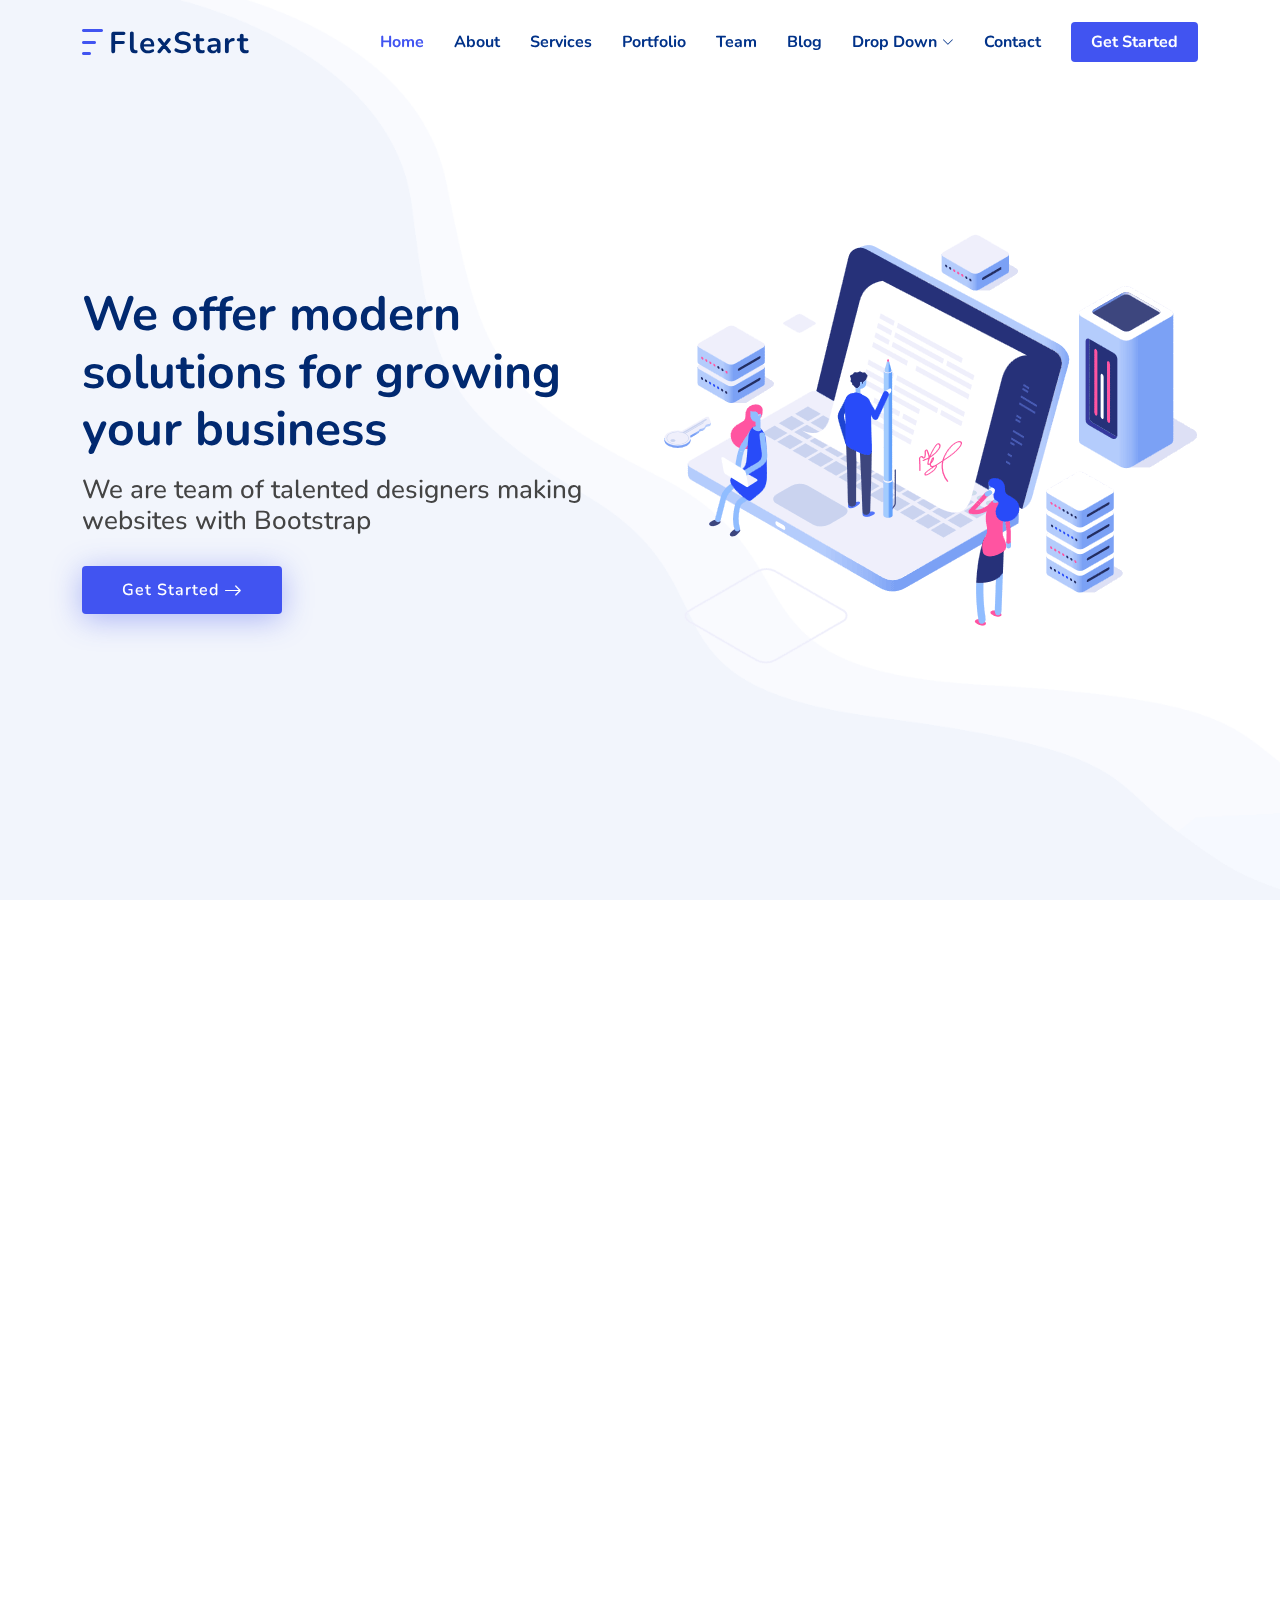
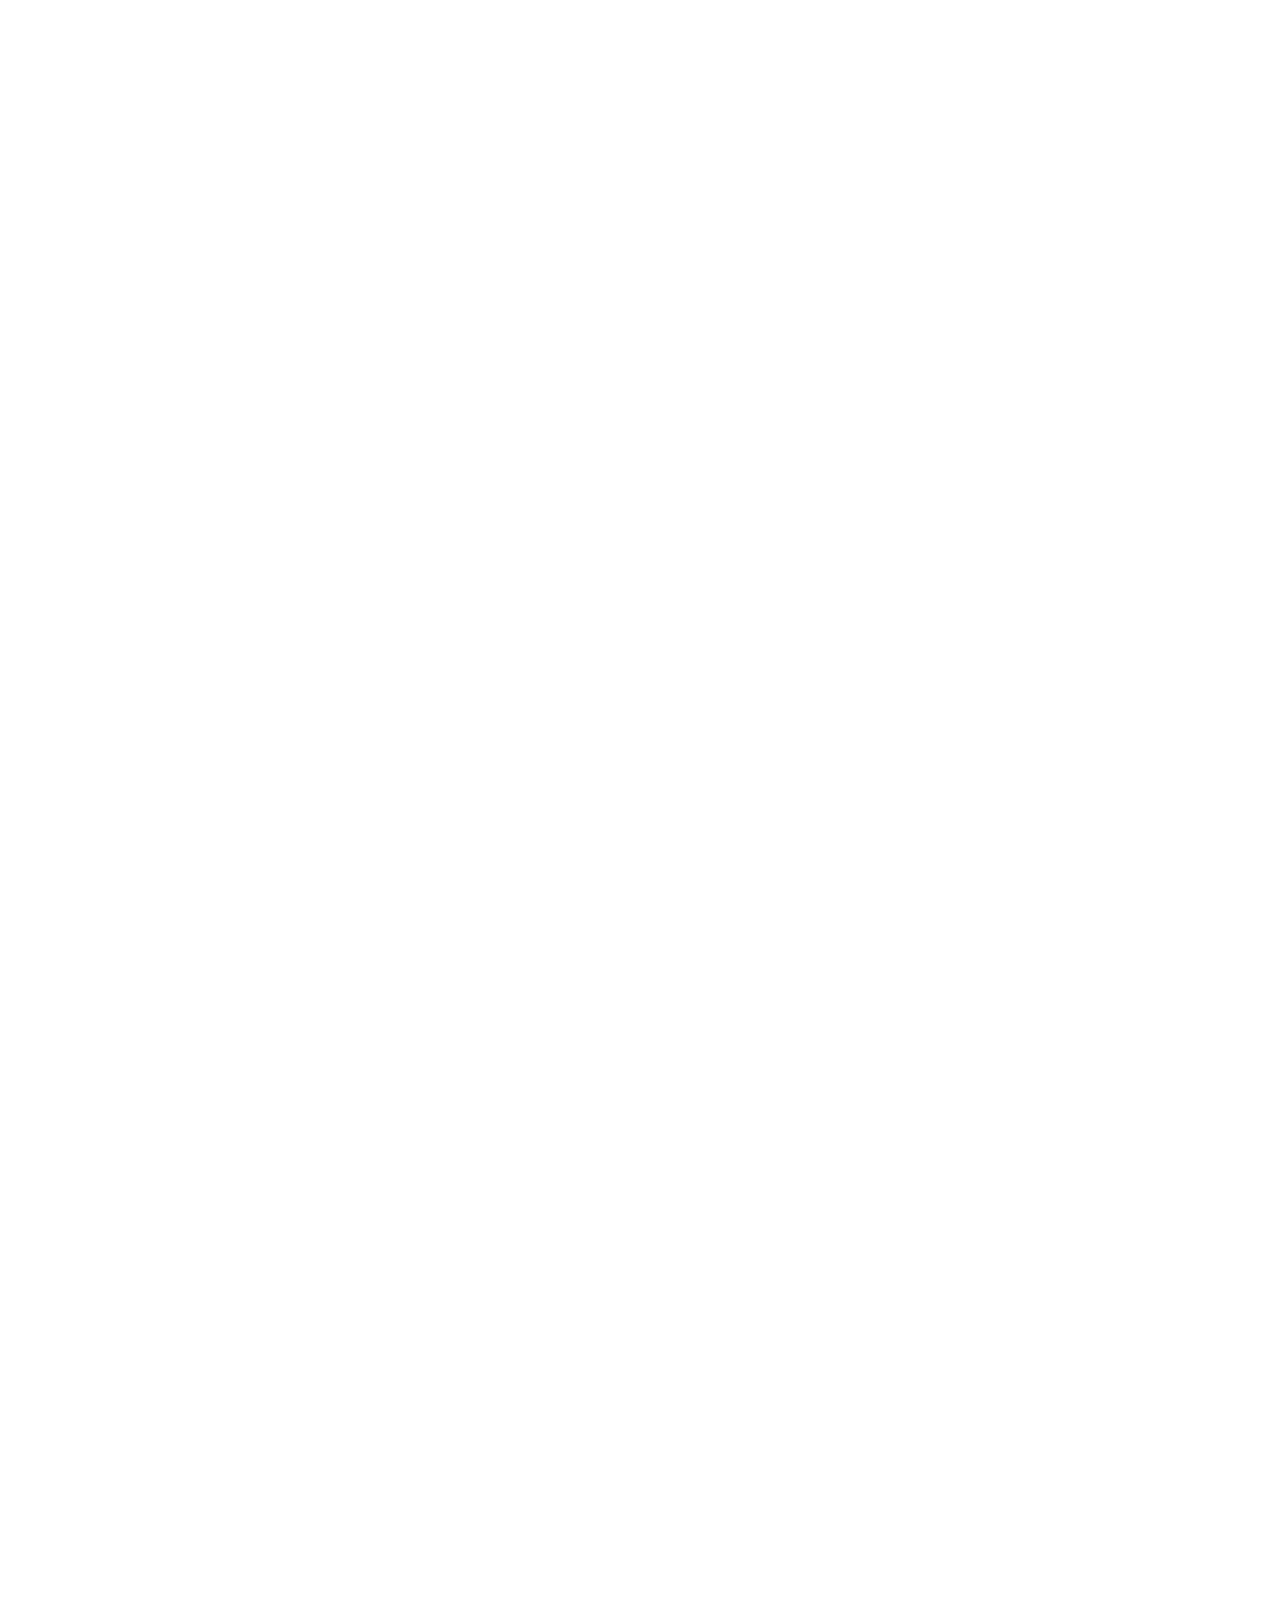
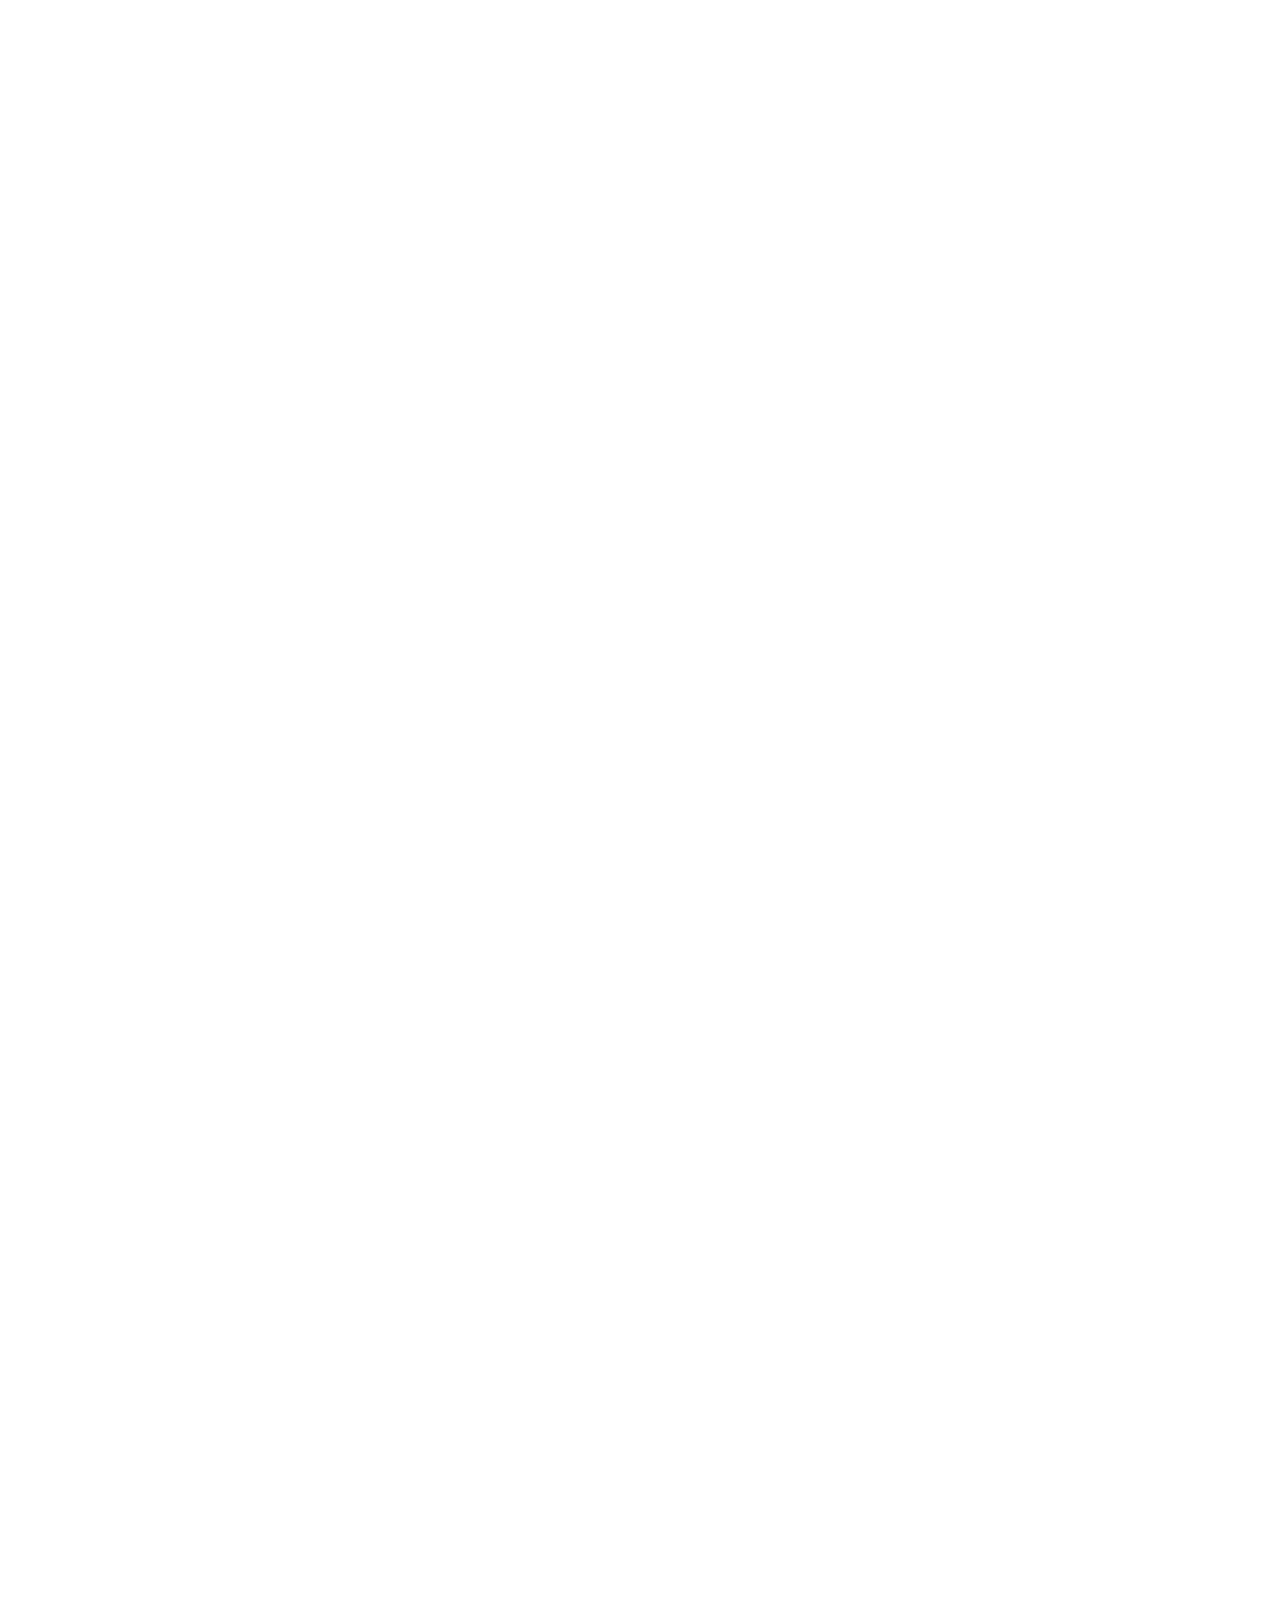
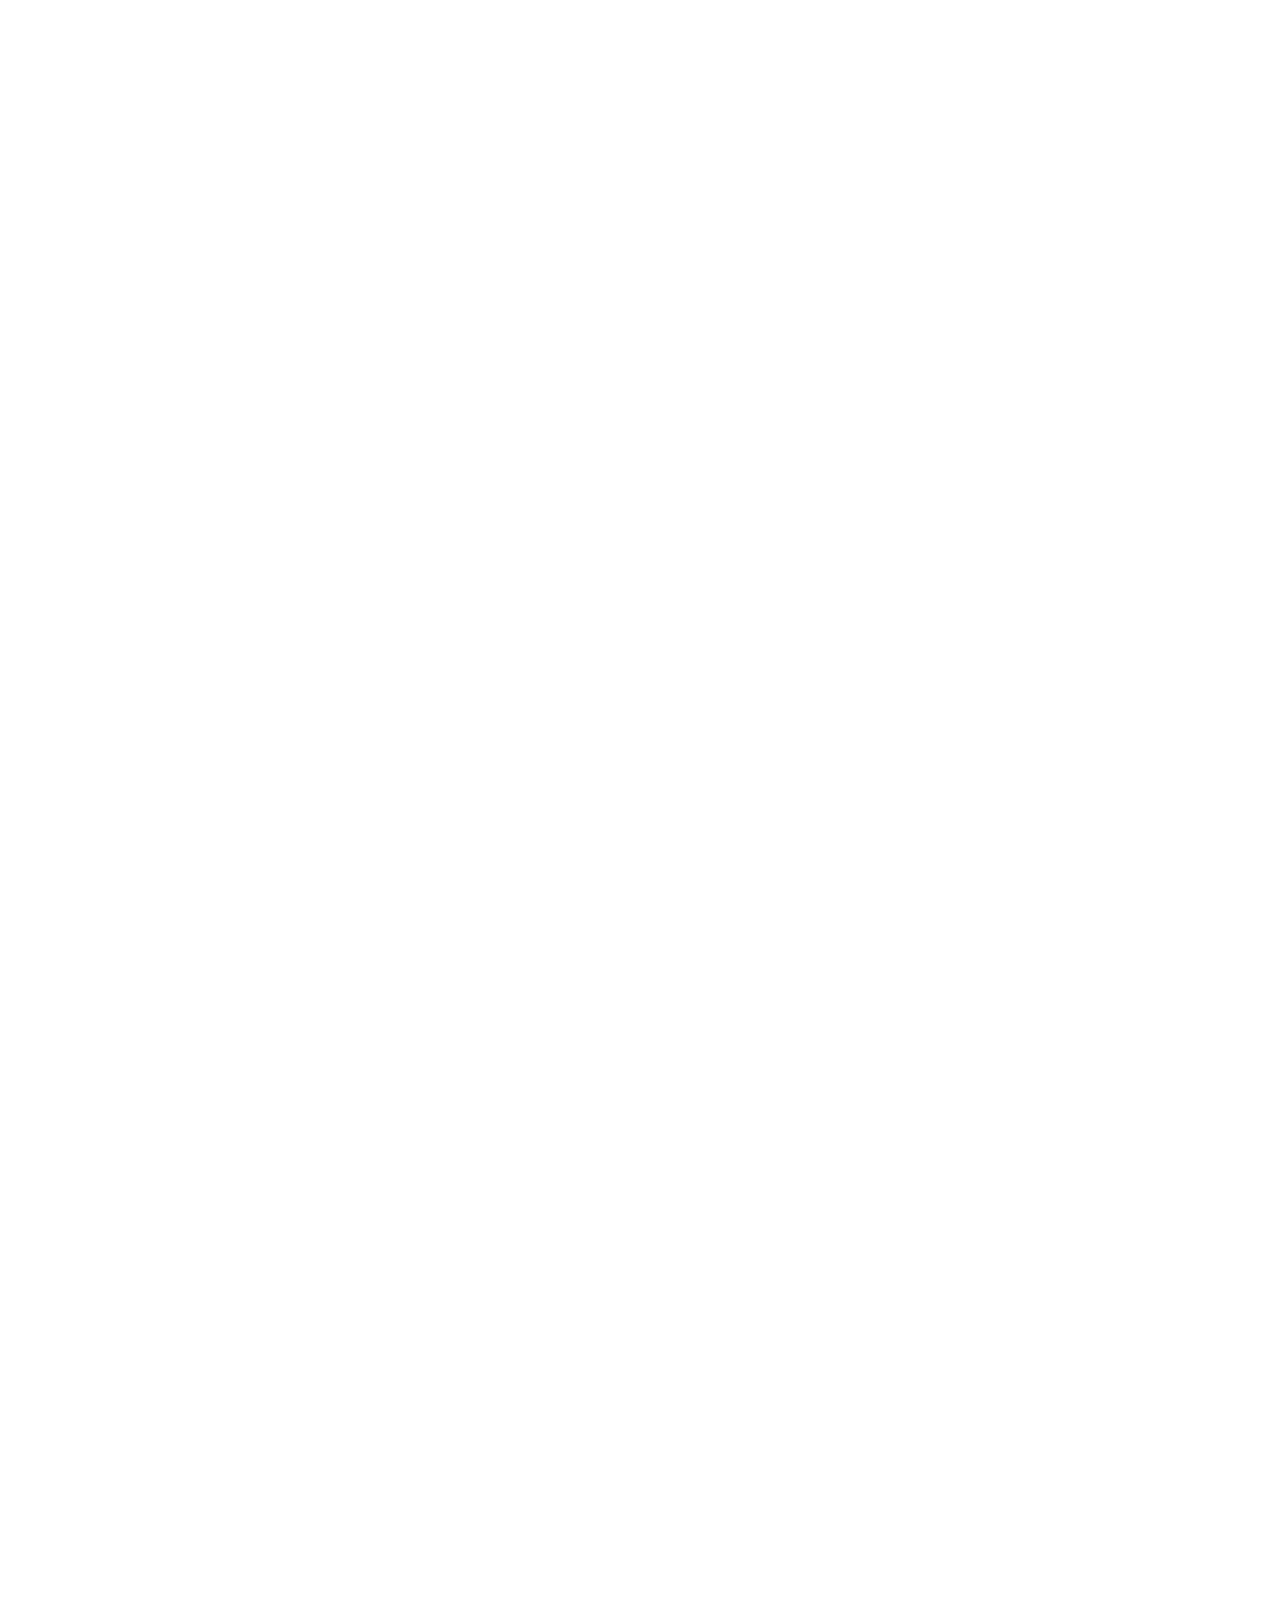
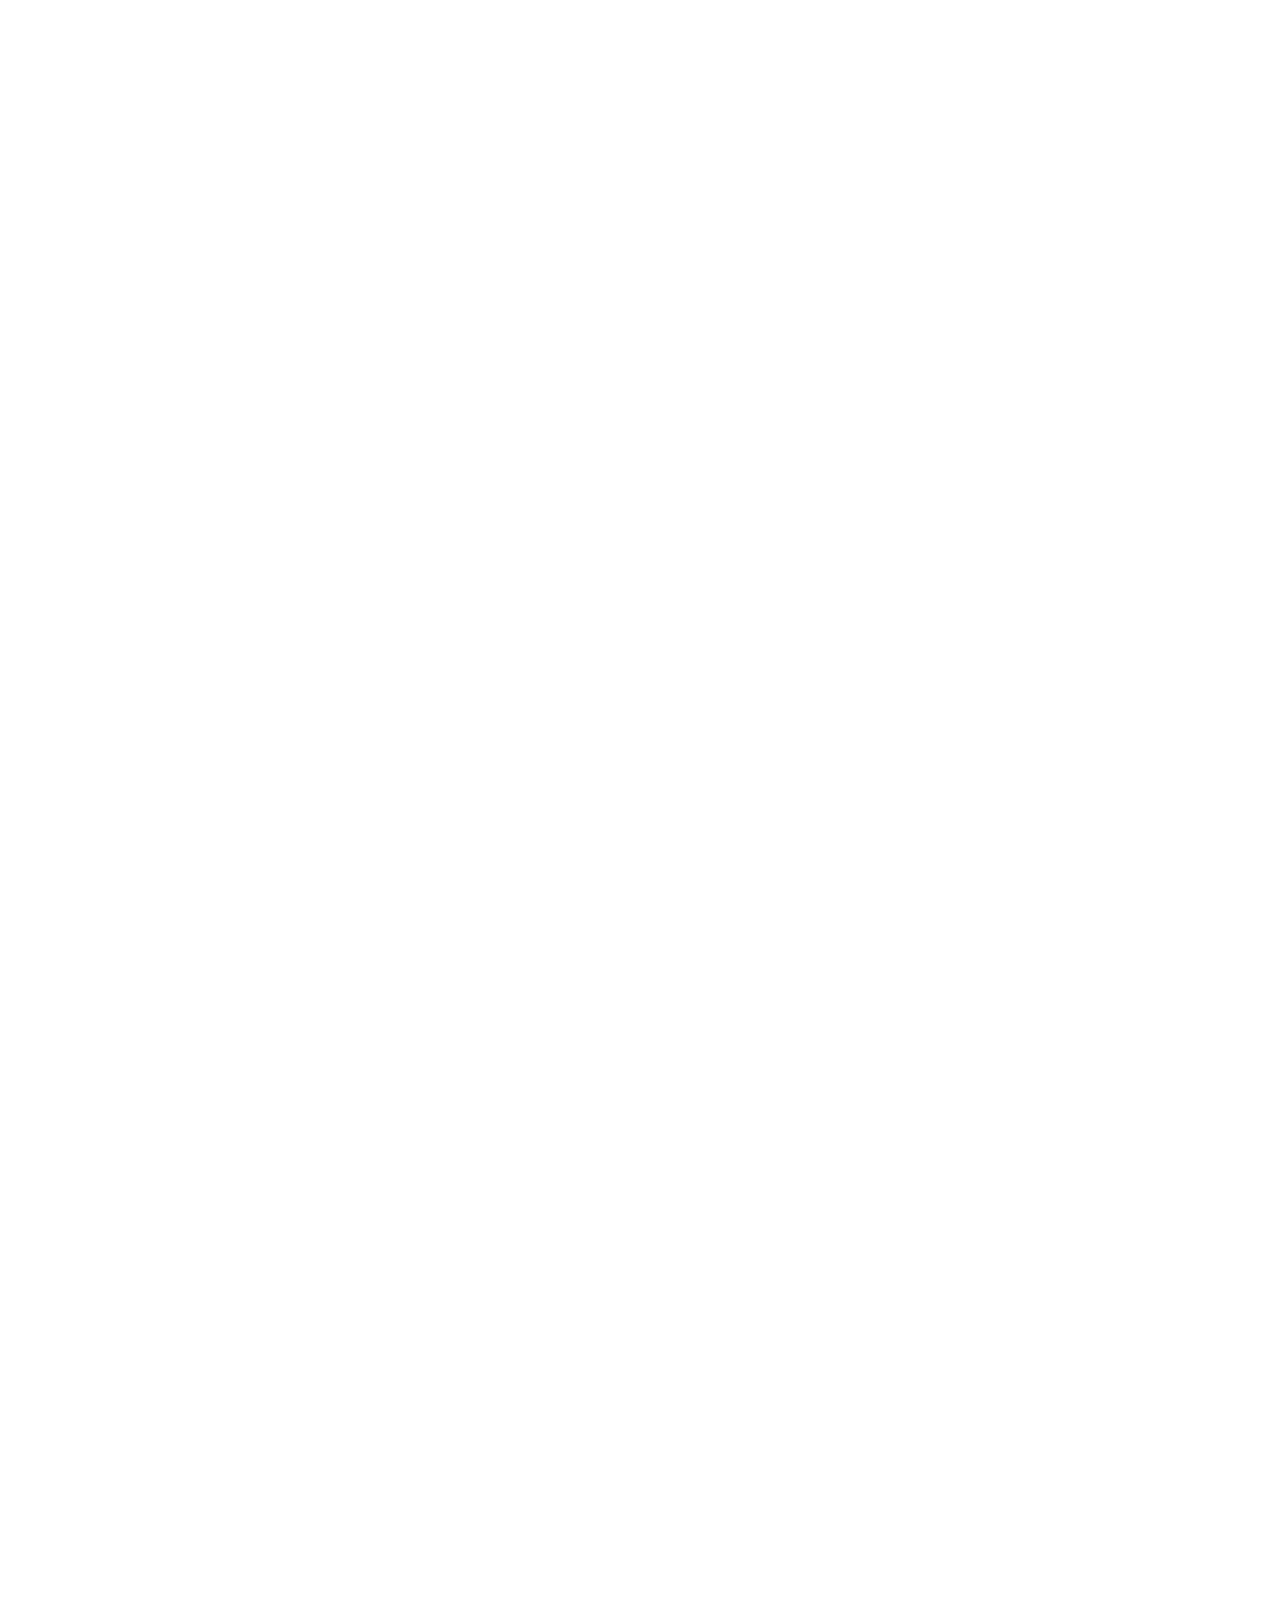
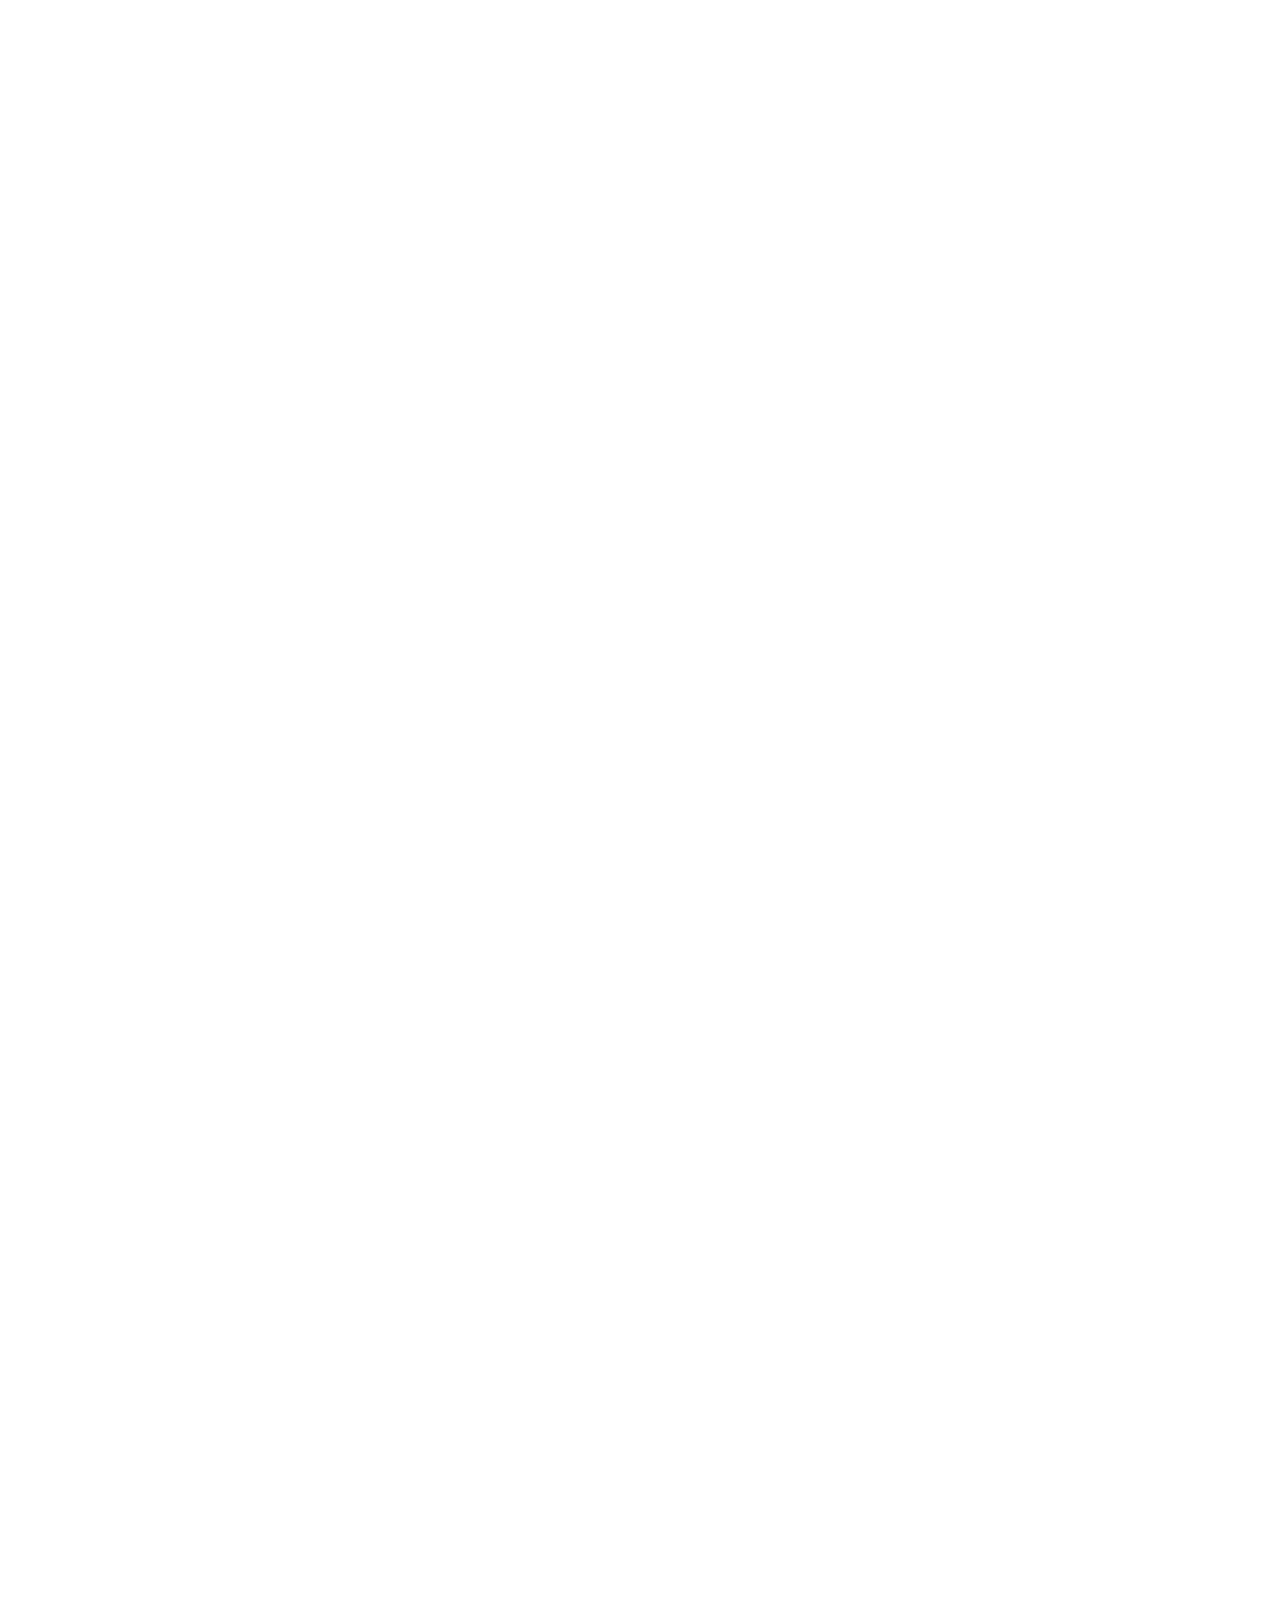
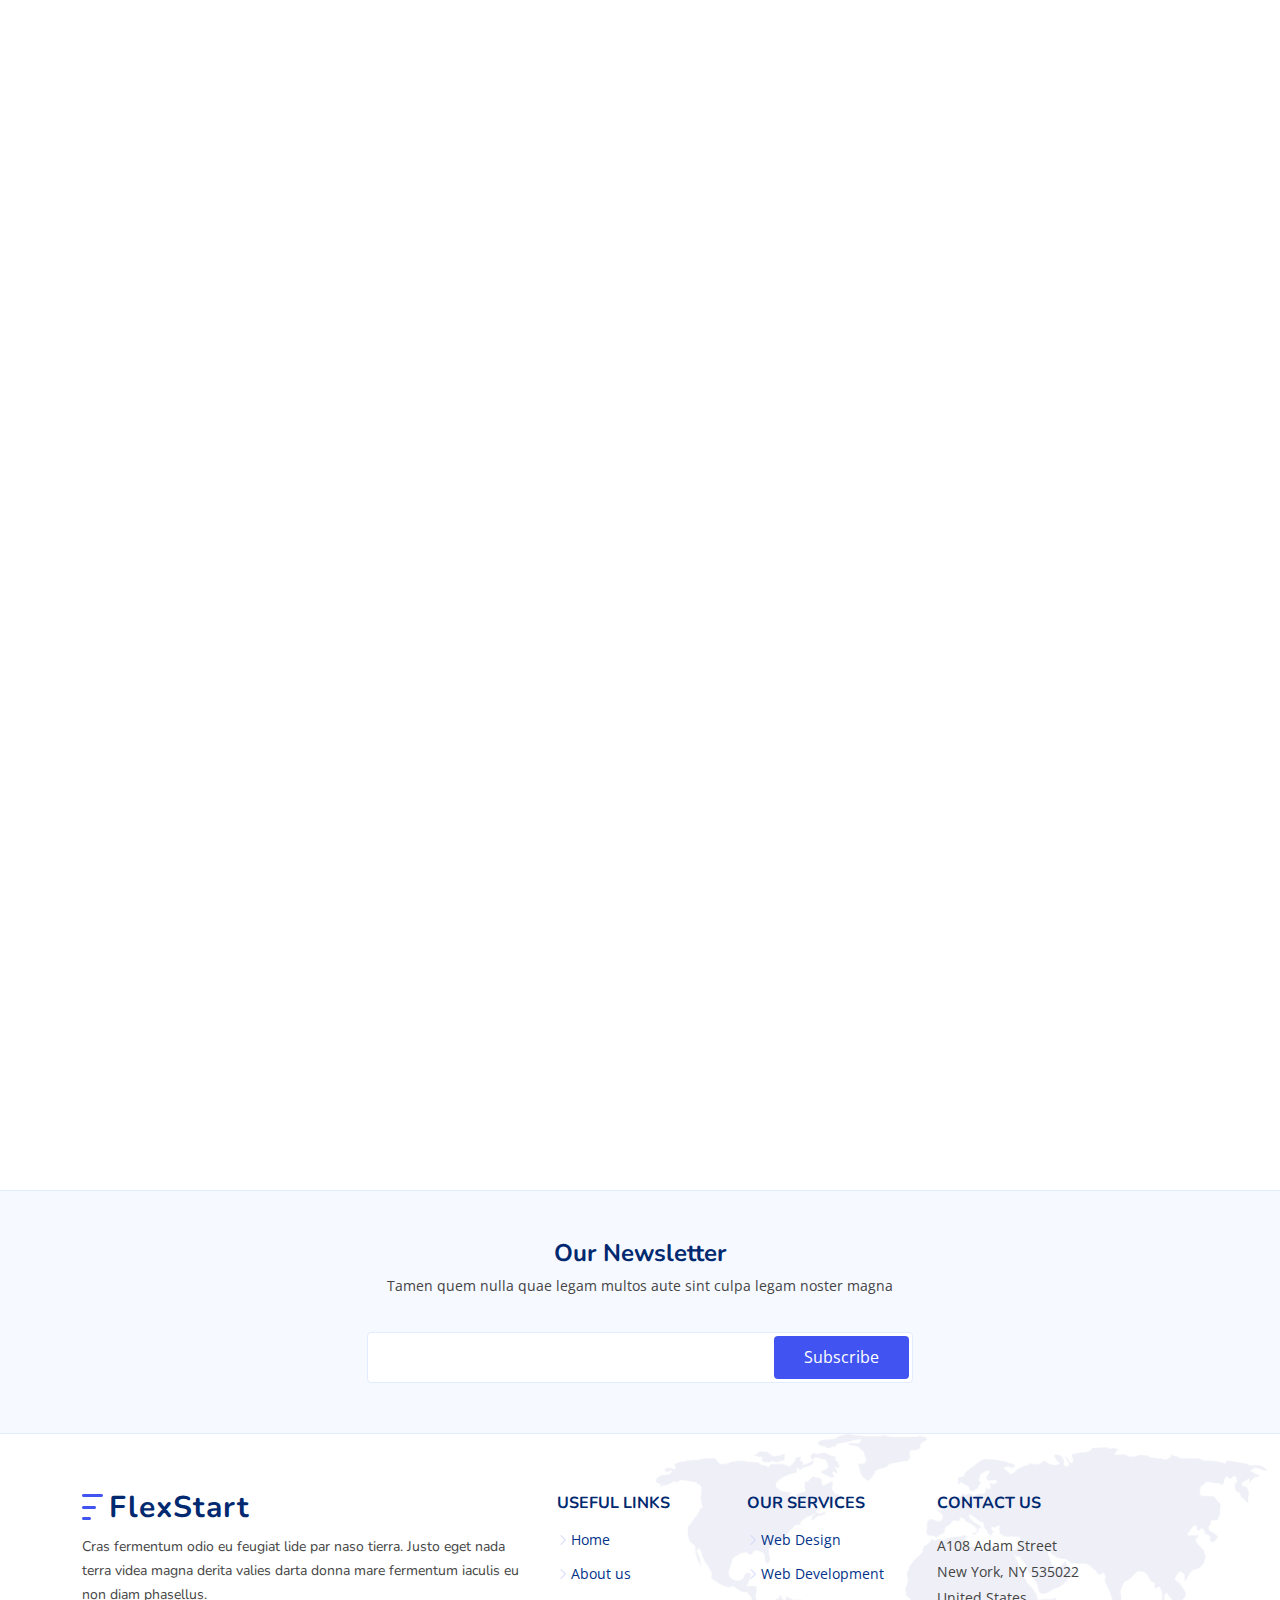
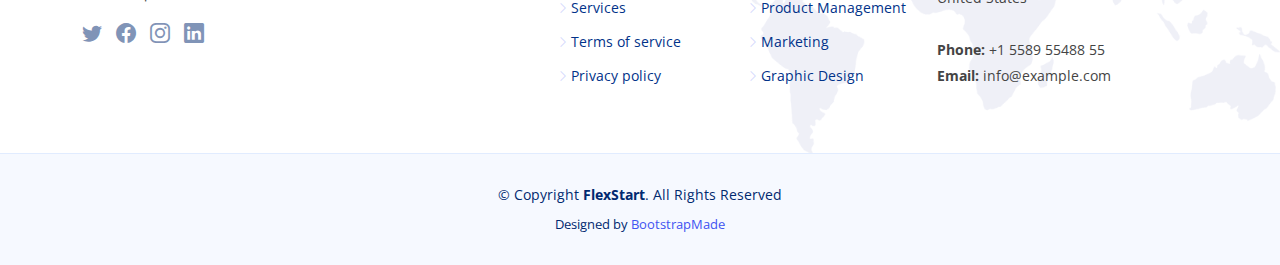
==== index.html @ 7b19bf59 "add files" ====
<!DOCTYPE html>
<html lang="en">

<head>
  <meta charset="utf-8">
  <meta content="width=device-width, initial-scale=1.0" name="viewport">

  <title>FlexStart Bootstrap Template - Index</title>
  <meta content="" name="description">

  <meta content="" name="keywords">

  <!-- Favicons -->
  <link href="assets/img/favicon.png" rel="icon">
  <link href="assets/img/apple-touch-icon.png" rel="apple-touch-icon">

  <!-- Google Fonts -->
  <link href="https://fonts.googleapis.com/css?family=Open+Sans:300,300i,400,400i,600,600i,700,700i|Nunito:300,300i,400,400i,600,600i,700,700i|Poppins:300,300i,400,400i,500,500i,600,600i,700,700i" rel="stylesheet">

  <!-- Vendor CSS Files -->
  <link href="assets/vendor/aos/aos.css" rel="stylesheet">
  <link href="assets/vendor/bootstrap/css/bootstrap.min.css" rel="stylesheet">
  <link href="assets/vendor/bootstrap-icons/bootstrap-icons.css" rel="stylesheet">
  <link href="assets/vendor/glightbox/css/glightbox.min.css" rel="stylesheet">
  <link href="assets/vendor/remixicon/remixicon.css" rel="stylesheet">
  <link href="assets/vendor/swiper/swiper-bundle.min.css" rel="stylesheet">

  <!-- Template Main CSS File -->
  <link href="assets/css/style.css" rel="stylesheet">

  <!-- =======================================================
  * Template Name: FlexStart - v1.11.0
  * Template URL: https://bootstrapmade.com/flexstart-bootstrap-startup-template/
  * Author: BootstrapMade.com
  * License: https://bootstrapmade.com/license/
  ======================================================== -->
</head>

<body>

  <!-- ======= Header ======= -->
  <header id="header" class="header fixed-top">
    <div class="container-fluid container-xl d-flex align-items-center justify-content-between">

      <a href="index.html" class="logo d-flex align-items-center">
        <img src="assets/img/logo.png" alt="">
        <span>FlexStart</span>
      </a>

      <nav id="navbar" class="navbar">
        <ul>
          <li><a class="nav-link scrollto active" href="#hero">Home</a></li>
          <li><a class="nav-link scrollto" href="#about">About</a></li>
          <li><a class="nav-link scrollto" href="#services">Services</a></li>
          <li><a class="nav-link scrollto" href="#portfolio">Portfolio</a></li>
          <li><a class="nav-link scrollto" href="#team">Team</a></li>
          <li><a href="blog.html">Blog</a></li>
          <li class="dropdown"><a href="#"><span>Drop Down</span> <i class="bi bi-chevron-down"></i></a>
            <ul>
              <li><a href="#">Drop Down 1</a></li>
              <li class="dropdown"><a href="#"><span>Deep Drop Down</span> <i class="bi bi-chevron-right"></i></a>
                <ul>
                  <li><a href="#">Deep Drop Down 1</a></li>
                  <li><a href="#">Deep Drop Down 2</a></li>
                  <li><a href="#">Deep Drop Down 3</a></li>
                  <li><a href="#">Deep Drop Down 4</a></li>
                  <li><a href="#">Deep Drop Down 5</a></li>
                </ul>
              </li>
              <li><a href="#">Drop Down 2</a></li>
              <li><a href="#">Drop Down 3</a></li>
              <li><a href="#">Drop Down 4</a></li>
            </ul>
          </li>
          <li><a class="nav-link scrollto" href="#contact">Contact</a></li>
          <li><a class="getstarted scrollto" href="#about">Get Started</a></li>
        </ul>
        <i class="bi bi-list mobile-nav-toggle"></i>
      </nav><!-- .navbar -->

    </div>
  </header><!-- End Header -->

  <!-- ======= Hero Section ======= -->
  <section id="hero" class="hero d-flex align-items-center">

    <div class="container">
      <div class="row">
        <div class="col-lg-6 d-flex flex-column justify-content-center">
          <h1 data-aos="fade-up">We offer modern solutions for growing your business</h1>
          <h2 data-aos="fade-up" data-aos-delay="400">We are team of talented designers making websites with Bootstrap</h2>
          <div data-aos="fade-up" data-aos-delay="600">
            <div class="text-center text-lg-start">
              <a href="#about" class="btn-get-started scrollto d-inline-flex align-items-center justify-content-center align-self-center">
                <span>Get Started</span>
                <i class="bi bi-arrow-right"></i>
              </a>
            </div>
          </div>
        </div>
        <div class="col-lg-6 hero-img" data-aos="zoom-out" data-aos-delay="200">
          <img src="assets/img/hero-img.png" class="img-fluid" alt="">
        </div>
      </div>
    </div>

  </section><!-- End Hero -->

  <main id="main">
    <!-- ======= About Section ======= -->
    <section id="about" class="about">

      <div class="container" data-aos="fade-up">
        <div class="row gx-0">

          <div class="col-lg-6 d-flex flex-column justify-content-center" data-aos="fade-up" data-aos-delay="200">
            <div class="content">
              <h3>Who We Are</h3>
              <h2>Expedita voluptas omnis cupiditate totam eveniet nobis sint iste. Dolores est repellat corrupti reprehenderit.</h2>
              <p>
                Quisquam vel ut sint cum eos hic dolores aperiam. Sed deserunt et. Inventore et et dolor consequatur itaque ut voluptate sed et. Magnam nam ipsum tenetur suscipit voluptatum nam et est corrupti.
              </p>
              <div class="text-center text-lg-start">
                <a href="#" class="btn-read-more d-inline-flex align-items-center justify-content-center align-self-center">
                  <span>Read More</span>
                  <i class="bi bi-arrow-right"></i>
                </a>
              </div>
            </div>
          </div>

          <div class="col-lg-6 d-flex align-items-center" data-aos="zoom-out" data-aos-delay="200">
            <img src="assets/img/about.jpg" class="img-fluid" alt="">
          </div>

        </div>
      </div>

    </section><!-- End About Section -->

    <!-- ======= Values Section ======= -->
    <section id="values" class="values">

      <div class="container" data-aos="fade-up">

        <header class="section-header">
          <h2>Our Values</h2>
          <p>Odit est perspiciatis laborum et dicta</p>
        </header>

        <div class="row">

          <div class="col-lg-4" data-aos="fade-up" data-aos-delay="200">
            <div class="box">
              <img src="assets/img/values-1.png" class="img-fluid" alt="">
              <h3>Ad cupiditate sed est odio</h3>
              <p>Eum ad dolor et. Autem aut fugiat debitis voluptatem consequuntur sit. Et veritatis id.</p>
            </div>
          </div>

          <div class="col-lg-4 mt-4 mt-lg-0" data-aos="fade-up" data-aos-delay="400">
            <div class="box">
              <img src="assets/img/values-2.png" class="img-fluid" alt="">
              <h3>Voluptatem voluptatum alias</h3>
              <p>Repudiandae amet nihil natus in distinctio suscipit id. Doloremque ducimus ea sit non.</p>
            </div>
          </div>

          <div class="col-lg-4 mt-4 mt-lg-0" data-aos="fade-up" data-aos-delay="600">
            <div class="box">
              <img src="assets/img/values-3.png" class="img-fluid" alt="">
              <h3>Fugit cupiditate alias nobis.</h3>
              <p>Quam rem vitae est autem molestias explicabo debitis sint. Vero aliquid quidem commodi.</p>
            </div>
          </div>

        </div>

      </div>

    </section><!-- End Values Section -->

    <!-- ======= Counts Section ======= -->
    <section id="counts" class="counts">
      <div class="container" data-aos="fade-up">

        <div class="row gy-4">

          <div class="col-lg-3 col-md-6">
            <div class="count-box">
              <i class="bi bi-emoji-smile"></i>
              <div>
                <span data-purecounter-start="0" data-purecounter-end="232" data-purecounter-duration="1" class="purecounter"></span>
                <p>Happy Clients</p>
              </div>
            </div>
          </div>

          <div class="col-lg-3 col-md-6">
            <div class="count-box">
              <i class="bi bi-journal-richtext" style="color: #ee6c20;"></i>
              <div>
                <span data-purecounter-start="0" data-purecounter-end="521" data-purecounter-duration="1" class="purecounter"></span>
                <p>Projects</p>
              </div>
            </div>
          </div>

          <div class="col-lg-3 col-md-6">
            <div class="count-box">
              <i class="bi bi-headset" style="color: #15be56;"></i>
              <div>
                <span data-purecounter-start="0" data-purecounter-end="1463" data-purecounter-duration="1" class="purecounter"></span>
                <p>Hours Of Support</p>
              </div>
            </div>
          </div>

          <div class="col-lg-3 col-md-6">
            <div class="count-box">
              <i class="bi bi-people" style="color: #bb0852;"></i>
              <div>
                <span data-purecounter-start="0" data-purecounter-end="15" data-purecounter-duration="1" class="purecounter"></span>
                <p>Hard Workers</p>
              </div>
            </div>
          </div>

        </div>

      </div>
    </section><!-- End Counts Section -->

    <!-- ======= Features Section ======= -->
    <section id="features" class="features">

      <div class="container" data-aos="fade-up">

        <header class="section-header">
          <h2>Features</h2>
          <p>Laboriosam et omnis fuga quis dolor direda fara</p>
        </header>

        <div class="row">

          <div class="col-lg-6">
            <img src="assets/img/features.png" class="img-fluid" alt="">
          </div>

          <div class="col-lg-6 mt-5 mt-lg-0 d-flex">
            <div class="row align-self-center gy-4">

              <div class="col-md-6" data-aos="zoom-out" data-aos-delay="200">
                <div class="feature-box d-flex align-items-center">
                  <i class="bi bi-check"></i>
                  <h3>Eos aspernatur rem</h3>
                </div>
              </div>

              <div class="col-md-6" data-aos="zoom-out" data-aos-delay="300">
                <div class="feature-box d-flex align-items-center">
                  <i class="bi bi-check"></i>
                  <h3>Facilis neque ipsa</h3>
                </div>
              </div>

              <div class="col-md-6" data-aos="zoom-out" data-aos-delay="400">
                <div class="feature-box d-flex align-items-center">
                  <i class="bi bi-check"></i>
                  <h3>Volup amet voluptas</h3>
                </div>
              </div>

              <div class="col-md-6" data-aos="zoom-out" data-aos-delay="500">
                <div class="feature-box d-flex align-items-center">
                  <i class="bi bi-check"></i>
                  <h3>Rerum omnis sint</h3>
                </div>
              </div>

              <div class="col-md-6" data-aos="zoom-out" data-aos-delay="600">
                <div class="feature-box d-flex align-items-center">
                  <i class="bi bi-check"></i>
                  <h3>Alias possimus</h3>
                </div>
              </div>

              <div class="col-md-6" data-aos="zoom-out" data-aos-delay="700">
                <div class="feature-box d-flex align-items-center">
                  <i class="bi bi-check"></i>
                  <h3>Repellendus mollitia</h3>
                </div>
              </div>

            </div>
          </div>

        </div> <!-- / row -->

        <!-- Feature Tabs -->
        <div class="row feture-tabs" data-aos="fade-up">
          <div class="col-lg-6">
            <h3>Neque officiis dolore maiores et exercitationem quae est seda lidera pat claero</h3>

            <!-- Tabs -->
            <ul class="nav nav-pills mb-3">
              <li>
                <a class="nav-link active" data-bs-toggle="pill" href="#tab1">Saepe fuga</a>
              </li>
              <li>
                <a class="nav-link" data-bs-toggle="pill" href="#tab2">Voluptates</a>
              </li>
              <li>
                <a class="nav-link" data-bs-toggle="pill" href="#tab3">Corrupti</a>
              </li>
            </ul><!-- End Tabs -->

            <!-- Tab Content -->
            <div class="tab-content">

              <div class="tab-pane fade show active" id="tab1">
                <p>Consequuntur inventore voluptates consequatur aut vel et. Eos doloribus expedita. Sapiente atque consequatur minima nihil quae aspernatur quo suscipit voluptatem.</p>
                <div class="d-flex align-items-center mb-2">
                  <i class="bi bi-check2"></i>
                  <h4>Repudiandae rerum velit modi et officia quasi facilis</h4>
                </div>
                <p>Laborum omnis voluptates voluptas qui sit aliquam blanditiis. Sapiente minima commodi dolorum non eveniet magni quaerat nemo et.</p>
                <div class="d-flex align-items-center mb-2">
                  <i class="bi bi-check2"></i>
                  <h4>Incidunt non veritatis illum ea ut nisi</h4>
                </div>
                <p>Non quod totam minus repellendus autem sint velit. Rerum debitis facere soluta tenetur. Iure molestiae assumenda sunt qui inventore eligendi voluptates nisi at. Dolorem quo tempora. Quia et perferendis.</p>
              </div><!-- End Tab 1 Content -->

              <div class="tab-pane fade show" id="tab2">
                <p>Consequuntur inventore voluptates consequatur aut vel et. Eos doloribus expedita. Sapiente atque consequatur minima nihil quae aspernatur quo suscipit voluptatem.</p>
                <div class="d-flex align-items-center mb-2">
                  <i class="bi bi-check2"></i>
                  <h4>Repudiandae rerum velit modi et officia quasi facilis</h4>
                </div>
                <p>Laborum omnis voluptates voluptas qui sit aliquam blanditiis. Sapiente minima commodi dolorum non eveniet magni quaerat nemo et.</p>
                <div class="d-flex align-items-center mb-2">
                  <i class="bi bi-check2"></i>
                  <h4>Incidunt non veritatis illum ea ut nisi</h4>
                </div>
                <p>Non quod totam minus repellendus autem sint velit. Rerum debitis facere soluta tenetur. Iure molestiae assumenda sunt qui inventore eligendi voluptates nisi at. Dolorem quo tempora. Quia et perferendis.</p>
              </div><!-- End Tab 2 Content -->

              <div class="tab-pane fade show" id="tab3">
                <p>Consequuntur inventore voluptates consequatur aut vel et. Eos doloribus expedita. Sapiente atque consequatur minima nihil quae aspernatur quo suscipit voluptatem.</p>
                <div class="d-flex align-items-center mb-2">
                  <i class="bi bi-check2"></i>
                  <h4>Repudiandae rerum velit modi et officia quasi facilis</h4>
                </div>
                <p>Laborum omnis voluptates voluptas qui sit aliquam blanditiis. Sapiente minima commodi dolorum non eveniet magni quaerat nemo et.</p>
                <div class="d-flex align-items-center mb-2">
                  <i class="bi bi-check2"></i>
                  <h4>Incidunt non veritatis illum ea ut nisi</h4>
                </div>
                <p>Non quod totam minus repellendus autem sint velit. Rerum debitis facere soluta tenetur. Iure molestiae assumenda sunt qui inventore eligendi voluptates nisi at. Dolorem quo tempora. Quia et perferendis.</p>
              </div><!-- End Tab 3 Content -->

            </div>

          </div>

          <div class="col-lg-6">
            <img src="assets/img/features-2.png" class="img-fluid" alt="">
          </div>

        </div><!-- End Feature Tabs -->

        <!-- Feature Icons -->
        <div class="row feature-icons" data-aos="fade-up">
          <h3>Ratione mollitia eos ab laudantium rerum beatae quo</h3>

          <div class="row">

            <div class="col-xl-4 text-center" data-aos="fade-right" data-aos-delay="100">
              <img src="assets/img/features-3.png" class="img-fluid p-4" alt="">
            </div>

            <div class="col-xl-8 d-flex content">
              <div class="row align-self-center gy-4">

                <div class="col-md-6 icon-box" data-aos="fade-up">
                  <i class="ri-line-chart-line"></i>
                  <div>
                    <h4>Corporis voluptates sit</h4>
                    <p>Consequuntur sunt aut quasi enim aliquam quae harum pariatur laboris nisi ut aliquip</p>
                  </div>
                </div>

                <div class="col-md-6 icon-box" data-aos="fade-up" data-aos-delay="100">
                  <i class="ri-stack-line"></i>
                  <div>
                    <h4>Ullamco laboris nisi</h4>
                    <p>Excepteur sint occaecat cupidatat non proident, sunt in culpa qui officia deserunt</p>
                  </div>
                </div>

                <div class="col-md-6 icon-box" data-aos="fade-up" data-aos-delay="200">
                  <i class="ri-brush-4-line"></i>
                  <div>
                    <h4>Labore consequatur</h4>
                    <p>Aut suscipit aut cum nemo deleniti aut omnis. Doloribus ut maiores omnis facere</p>
                  </div>
                </div>

                <div class="col-md-6 icon-box" data-aos="fade-up" data-aos-delay="300">
                  <i class="ri-magic-line"></i>
                  <div>
                    <h4>Beatae veritatis</h4>
                    <p>Expedita veritatis consequuntur nihil tempore laudantium vitae denat pacta</p>
                  </div>
                </div>

                <div class="col-md-6 icon-box" data-aos="fade-up" data-aos-delay="400">
                  <i class="ri-command-line"></i>
                  <div>
                    <h4>Molestiae dolor</h4>
                    <p>Et fuga et deserunt et enim. Dolorem architecto ratione tensa raptor marte</p>
                  </div>
                </div>

                <div class="col-md-6 icon-box" data-aos="fade-up" data-aos-delay="500">
                  <i class="ri-radar-line"></i>
                  <div>
                    <h4>Explicabo consectetur</h4>
                    <p>Est autem dicta beatae suscipit. Sint veritatis et sit quasi ab aut inventore</p>
                  </div>
                </div>

              </div>
            </div>

          </div>

        </div><!-- End Feature Icons -->

      </div>

    </section><!-- End Features Section -->

    <!-- ======= Services Section ======= -->
    <section id="services" class="services">

      <div class="container" data-aos="fade-up">

        <header class="section-header">
          <h2>Services</h2>
          <p>Veritatis et dolores facere numquam et praesentium</p>
        </header>

        <div class="row gy-4">

          <div class="col-lg-4 col-md-6" data-aos="fade-up" data-aos-delay="200">
            <div class="service-box blue">
              <i class="ri-discuss-line icon"></i>
              <h3>Nesciunt Mete</h3>
              <p>Provident nihil minus qui consequatur non omnis maiores. Eos accusantium minus dolores iure perferendis tempore et consequatur.</p>
              <a href="#" class="read-more"><span>Read More</span> <i class="bi bi-arrow-right"></i></a>
            </div>
          </div>

          <div class="col-lg-4 col-md-6" data-aos="fade-up" data-aos-delay="300">
            <div class="service-box orange">
              <i class="ri-discuss-line icon"></i>
              <h3>Eosle Commodi</h3>
              <p>Ut autem aut autem non a. Sint sint sit facilis nam iusto sint. Libero corrupti neque eum hic non ut nesciunt dolorem.</p>
              <a href="#" class="read-more"><span>Read More</span> <i class="bi bi-arrow-right"></i></a>
            </div>
          </div>

          <div class="col-lg-4 col-md-6" data-aos="fade-up" data-aos-delay="400">
            <div class="service-box green">
              <i class="ri-discuss-line icon"></i>
              <h3>Ledo Markt</h3>
              <p>Ut excepturi voluptatem nisi sed. Quidem fuga consequatur. Minus ea aut. Vel qui id voluptas adipisci eos earum corrupti.</p>
              <a href="#" class="read-more"><span>Read More</span> <i class="bi bi-arrow-right"></i></a>
            </div>
          </div>

          <div class="col-lg-4 col-md-6" data-aos="fade-up" data-aos-delay="500">
            <div class="service-box red">
              <i class="ri-discuss-line icon"></i>
              <h3>Asperiores Commodi</h3>
              <p>Non et temporibus minus omnis sed dolor esse consequatur. Cupiditate sed error ea fuga sit provident adipisci neque.</p>
              <a href="#" class="read-more"><span>Read More</span> <i class="bi bi-arrow-right"></i></a>
            </div>
          </div>

          <div class="col-lg-4 col-md-6" data-aos="fade-up" data-aos-delay="600">
            <div class="service-box purple">
              <i class="ri-discuss-line icon"></i>
              <h3>Velit Doloremque.</h3>
              <p>Cumque et suscipit saepe. Est maiores autem enim facilis ut aut ipsam corporis aut. Sed animi at autem alias eius labore.</p>
              <a href="#" class="read-more"><span>Read More</span> <i class="bi bi-arrow-right"></i></a>
            </div>
          </div>

          <div class="col-lg-4 col-md-6" data-aos="fade-up" data-aos-delay="700">
            <div class="service-box pink">
              <i class="ri-discuss-line icon"></i>
              <h3>Dolori Architecto</h3>
              <p>Hic molestias ea quibusdam eos. Fugiat enim doloremque aut neque non et debitis iure. Corrupti recusandae ducimus enim.</p>
              <a href="#" class="read-more"><span>Read More</span> <i class="bi bi-arrow-right"></i></a>
            </div>
          </div>

        </div>

      </div>

    </section><!-- End Services Section -->

    <!-- ======= Pricing Section ======= -->
    <section id="pricing" class="pricing">

      <div class="container" data-aos="fade-up">

        <header class="section-header">
          <h2>Pricing</h2>
          <p>Check our Pricing</p>
        </header>

        <div class="row gy-4" data-aos="fade-left">

          <div class="col-lg-3 col-md-6" data-aos="zoom-in" data-aos-delay="100">
            <div class="box">
              <h3 style="color: #07d5c0;">Free Plan</h3>
              <div class="price"><sup>$</sup>0<span> / mo</span></div>
              <img src="assets/img/pricing-free.png" class="img-fluid" alt="">
              <ul>
                <li>Aida dere</li>
                <li>Nec feugiat nisl</li>
                <li>Nulla at volutpat dola</li>
                <li class="na">Pharetra massa</li>
                <li class="na">Massa ultricies mi</li>
              </ul>
              <a href="#" class="btn-buy">Buy Now</a>
            </div>
          </div>

          <div class="col-lg-3 col-md-6" data-aos="zoom-in" data-aos-delay="200">
            <div class="box">
              <span class="featured">Featured</span>
              <h3 style="color: #65c600;">Starter Plan</h3>
              <div class="price"><sup>$</sup>19<span> / mo</span></div>
              <img src="assets/img/pricing-starter.png" class="img-fluid" alt="">
              <ul>
                <li>Aida dere</li>
                <li>Nec feugiat nisl</li>
                <li>Nulla at volutpat dola</li>
                <li>Pharetra massa</li>
                <li class="na">Massa ultricies mi</li>
              </ul>
              <a href="#" class="btn-buy">Buy Now</a>
            </div>
          </div>

          <div class="col-lg-3 col-md-6" data-aos="zoom-in" data-aos-delay="300">
            <div class="box">
              <h3 style="color: #ff901c;">Business Plan</h3>
              <div class="price"><sup>$</sup>29<span> / mo</span></div>
              <img src="assets/img/pricing-business.png" class="img-fluid" alt="">
              <ul>
                <li>Aida dere</li>
                <li>Nec feugiat nisl</li>
                <li>Nulla at volutpat dola</li>
                <li>Pharetra massa</li>
                <li>Massa ultricies mi</li>
              </ul>
              <a href="#" class="btn-buy">Buy Now</a>
            </div>
          </div>

          <div class="col-lg-3 col-md-6" data-aos="zoom-in" data-aos-delay="400">
            <div class="box">
              <h3 style="color: #ff0071;">Ultimate Plan</h3>
              <div class="price"><sup>$</sup>49<span> / mo</span></div>
              <img src="assets/img/pricing-ultimate.png" class="img-fluid" alt="">
              <ul>
                <li>Aida dere</li>
                <li>Nec feugiat nisl</li>
                <li>Nulla at volutpat dola</li>
                <li>Pharetra massa</li>
                <li>Massa ultricies mi</li>
              </ul>
              <a href="#" class="btn-buy">Buy Now</a>
            </div>
          </div>

        </div>

      </div>

    </section><!-- End Pricing Section -->

    <!-- ======= F.A.Q Section ======= -->
    <section id="faq" class="faq">

      <div class="container" data-aos="fade-up">

        <header class="section-header">
          <h2>F.A.Q</h2>
          <p>Frequently Asked Questions</p>
        </header>

        <div class="row">
          <div class="col-lg-6">
            <!-- F.A.Q List 1-->
            <div class="accordion accordion-flush" id="faqlist1">
              <div class="accordion-item">
                <h2 class="accordion-header">
                  <button class="accordion-button collapsed" type="button" data-bs-toggle="collapse" data-bs-target="#faq-content-1">
                    Non consectetur a erat nam at lectus urna duis?
                  </button>
                </h2>
                <div id="faq-content-1" class="accordion-collapse collapse" data-bs-parent="#faqlist1">
                  <div class="accordion-body">
                    Feugiat pretium nibh ipsum consequat. Tempus iaculis urna id volutpat lacus laoreet non curabitur gravida. Venenatis lectus magna fringilla urna porttitor rhoncus dolor purus non.
                  </div>
                </div>
              </div>

              <div class="accordion-item">
                <h2 class="accordion-header">
                  <button class="accordion-button collapsed" type="button" data-bs-toggle="collapse" data-bs-target="#faq-content-2">
                    Feugiat scelerisque varius morbi enim nunc faucibus a pellentesque?
                  </button>
                </h2>
                <div id="faq-content-2" class="accordion-collapse collapse" data-bs-parent="#faqlist1">
                  <div class="accordion-body">
                    Dolor sit amet consectetur adipiscing elit pellentesque habitant morbi. Id interdum velit laoreet id donec ultrices. Fringilla phasellus faucibus scelerisque eleifend donec pretium. Est pellentesque elit ullamcorper dignissim. Mauris ultrices eros in cursus turpis massa tincidunt dui.
                  </div>
                </div>
              </div>

              <div class="accordion-item">
                <h2 class="accordion-header">
                  <button class="accordion-button collapsed" type="button" data-bs-toggle="collapse" data-bs-target="#faq-content-3">
                    Dolor sit amet consectetur adipiscing elit pellentesque habitant morbi?
                  </button>
                </h2>
                <div id="faq-content-3" class="accordion-collapse collapse" data-bs-parent="#faqlist1">
                  <div class="accordion-body">
                    Eleifend mi in nulla posuere sollicitudin aliquam ultrices sagittis orci. Faucibus pulvinar elementum integer enim. Sem nulla pharetra diam sit amet nisl suscipit. Rutrum tellus pellentesque eu tincidunt. Lectus urna duis convallis convallis tellus. Urna molestie at elementum eu facilisis sed odio morbi quis
                  </div>
                </div>
              </div>

            </div>
          </div>

          <div class="col-lg-6">

            <!-- F.A.Q List 2-->
            <div class="accordion accordion-flush" id="faqlist2">

              <div class="accordion-item">
                <h2 class="accordion-header">
                  <button class="accordion-button collapsed" type="button" data-bs-toggle="collapse" data-bs-target="#faq2-content-1">
                    Ac odio tempor orci dapibus. Aliquam eleifend mi in nulla?
                  </button>
                </h2>
                <div id="faq2-content-1" class="accordion-collapse collapse" data-bs-parent="#faqlist2">
                  <div class="accordion-body">
                    Dolor sit amet consectetur adipiscing elit pellentesque habitant morbi. Id interdum velit laoreet id donec ultrices. Fringilla phasellus faucibus scelerisque eleifend donec pretium. Est pellentesque elit ullamcorper dignissim. Mauris ultrices eros in cursus turpis massa tincidunt dui.
                  </div>
                </div>
              </div>

              <div class="accordion-item">
                <h2 class="accordion-header">
                  <button class="accordion-button collapsed" type="button" data-bs-toggle="collapse" data-bs-target="#faq2-content-2">
                    Tempus quam pellentesque nec nam aliquam sem et tortor consequat?
                  </button>
                </h2>
                <div id="faq2-content-2" class="accordion-collapse collapse" data-bs-parent="#faqlist2">
                  <div class="accordion-body">
                    Molestie a iaculis at erat pellentesque adipiscing commodo. Dignissim suspendisse in est ante in. Nunc vel risus commodo viverra maecenas accumsan. Sit amet nisl suscipit adipiscing bibendum est. Purus gravida quis blandit turpis cursus in
                  </div>
                </div>
              </div>

              <div class="accordion-item">
                <h2 class="accordion-header">
                  <button class="accordion-button collapsed" type="button" data-bs-toggle="collapse" data-bs-target="#faq2-content-3">
                    Varius vel pharetra vel turpis nunc eget lorem dolor?
                  </button>
                </h2>
                <div id="faq2-content-3" class="accordion-collapse collapse" data-bs-parent="#faqlist2">
                  <div class="accordion-body">
                    Laoreet sit amet cursus sit amet dictum sit amet justo. Mauris vitae ultricies leo integer malesuada nunc vel. Tincidunt eget nullam non nisi est sit amet. Turpis nunc eget lorem dolor sed. Ut venenatis tellus in metus vulputate eu scelerisque. Pellentesque diam volutpat commodo sed egestas egestas fringilla phasellus faucibus. Nibh tellus molestie nunc non blandit massa enim nec.
                  </div>
                </div>
              </div>

            </div>
          </div>

        </div>

      </div>

    </section><!-- End F.A.Q Section -->

    <!-- ======= Portfolio Section ======= -->
    <section id="portfolio" class="portfolio">

      <div class="container" data-aos="fade-up">

        <header class="section-header">
          <h2>Portfolio</h2>
          <p>Check our latest work</p>
        </header>

        <div class="row" data-aos="fade-up" data-aos-delay="100">
          <div class="col-lg-12 d-flex justify-content-center">
            <ul id="portfolio-flters">
              <li data-filter="*" class="filter-active">All</li>
              <li data-filter=".filter-app">App</li>
              <li data-filter=".filter-card">Card</li>
              <li data-filter=".filter-web">Web</li>
            </ul>
          </div>
        </div>

        <div class="row gy-4 portfolio-container" data-aos="fade-up" data-aos-delay="200">

          <div class="col-lg-4 col-md-6 portfolio-item filter-app">
            <div class="portfolio-wrap">
              <img src="assets/img/portfolio/portfolio-1.jpg" class="img-fluid" alt="">
              <div class="portfolio-info">
                <h4>App 1</h4>
                <p>App</p>
                <div class="portfolio-links">
                  <a href="assets/img/portfolio/portfolio-1.jpg" data-gallery="portfolioGallery" class="portfokio-lightbox" title="App 1"><i class="bi bi-plus"></i></a>
                  <a href="portfolio-details.html" title="More Details"><i class="bi bi-link"></i></a>
                </div>
              </div>
            </div>
          </div>

          <div class="col-lg-4 col-md-6 portfolio-item filter-web">
            <div class="portfolio-wrap">
              <img src="assets/img/portfolio/portfolio-2.jpg" class="img-fluid" alt="">
              <div class="portfolio-info">
                <h4>Web 3</h4>
                <p>Web</p>
                <div class="portfolio-links">
                  <a href="assets/img/portfolio/portfolio-2.jpg" data-gallery="portfolioGallery" class="portfokio-lightbox" title="Web 3"><i class="bi bi-plus"></i></a>
                  <a href="portfolio-details.html" title="More Details"><i class="bi bi-link"></i></a>
                </div>
              </div>
            </div>
          </div>

          <div class="col-lg-4 col-md-6 portfolio-item filter-app">
            <div class="portfolio-wrap">
              <img src="assets/img/portfolio/portfolio-3.jpg" class="img-fluid" alt="">
              <div class="portfolio-info">
                <h4>App 2</h4>
                <p>App</p>
                <div class="portfolio-links">
                  <a href="assets/img/portfolio/portfolio-3.jpg" data-gallery="portfolioGallery" class="portfokio-lightbox" title="App 2"><i class="bi bi-plus"></i></a>
                  <a href="portfolio-details.html" title="More Details"><i class="bi bi-link"></i></a>
                </div>
              </div>
            </div>
          </div>

          <div class="col-lg-4 col-md-6 portfolio-item filter-card">
            <div class="portfolio-wrap">
              <img src="assets/img/portfolio/portfolio-4.jpg" class="img-fluid" alt="">
              <div class="portfolio-info">
                <h4>Card 2</h4>
                <p>Card</p>
                <div class="portfolio-links">
                  <a href="assets/img/portfolio/portfolio-4.jpg" data-gallery="portfolioGallery" class="portfokio-lightbox" title="Card 2"><i class="bi bi-plus"></i></a>
                  <a href="portfolio-details.html" title="More Details"><i class="bi bi-link"></i></a>
                </div>
              </div>
            </div>
          </div>

          <div class="col-lg-4 col-md-6 portfolio-item filter-web">
            <div class="portfolio-wrap">
              <img src="assets/img/portfolio/portfolio-5.jpg" class="img-fluid" alt="">
              <div class="portfolio-info">
                <h4>Web 2</h4>
                <p>Web</p>
                <div class="portfolio-links">
                  <a href="assets/img/portfolio/portfolio-5.jpg" data-gallery="portfolioGallery" class="portfokio-lightbox" title="Web 2"><i class="bi bi-plus"></i></a>
                  <a href="portfolio-details.html" title="More Details"><i class="bi bi-link"></i></a>
                </div>
              </div>
            </div>
          </div>

          <div class="col-lg-4 col-md-6 portfolio-item filter-app">
            <div class="portfolio-wrap">
              <img src="assets/img/portfolio/portfolio-6.jpg" class="img-fluid" alt="">
              <div class="portfolio-info">
                <h4>App 3</h4>
                <p>App</p>
                <div class="portfolio-links">
                  <a href="assets/img/portfolio/portfolio-6.jpg" data-gallery="portfolioGallery" class="portfokio-lightbox" title="App 3"><i class="bi bi-plus"></i></a>
                  <a href="portfolio-details.html" title="More Details"><i class="bi bi-link"></i></a>
                </div>
              </div>
            </div>
          </div>

          <div class="col-lg-4 col-md-6 portfolio-item filter-card">
            <div class="portfolio-wrap">
              <img src="assets/img/portfolio/portfolio-7.jpg" class="img-fluid" alt="">
              <div class="portfolio-info">
                <h4>Card 1</h4>
                <p>Card</p>
                <div class="portfolio-links">
                  <a href="assets/img/portfolio/portfolio-7.jpg" data-gallery="portfolioGallery" class="portfokio-lightbox" title="Card 1"><i class="bi bi-plus"></i></a>
                  <a href="portfolio-details.html" title="More Details"><i class="bi bi-link"></i></a>
                </div>
              </div>
            </div>
          </div>

          <div class="col-lg-4 col-md-6 portfolio-item filter-card">
            <div class="portfolio-wrap">
              <img src="assets/img/portfolio/portfolio-8.jpg" class="img-fluid" alt="">
              <div class="portfolio-info">
                <h4>Card 3</h4>
                <p>Card</p>
                <div class="portfolio-links">
                  <a href="assets/img/portfolio/portfolio-8.jpg" data-gallery="portfolioGallery" class="portfokio-lightbox" title="Card 3"><i class="bi bi-plus"></i></a>
                  <a href="portfolio-details.html" title="More Details"><i class="bi bi-link"></i></a>
                </div>
              </div>
            </div>
          </div>

          <div class="col-lg-4 col-md-6 portfolio-item filter-web">
            <div class="portfolio-wrap">
              <img src="assets/img/portfolio/portfolio-9.jpg" class="img-fluid" alt="">
              <div class="portfolio-info">
                <h4>Web 3</h4>
                <p>Web</p>
                <div class="portfolio-links">
                  <a href="assets/img/portfolio/portfolio-9.jpg" data-gallery="portfolioGallery" class="portfokio-lightbox" title="Web 3"><i class="bi bi-plus"></i></a>
                  <a href="portfolio-details.html" title="More Details"><i class="bi bi-link"></i></a>
                </div>
              </div>
            </div>
          </div>

        </div>

      </div>

    </section><!-- End Portfolio Section -->

    <!-- ======= Testimonials Section ======= -->
    <section id="testimonials" class="testimonials">

      <div class="container" data-aos="fade-up">

        <header class="section-header">
          <h2>Testimonials</h2>
          <p>What they are saying about us</p>
        </header>

        <div class="testimonials-slider swiper" data-aos="fade-up" data-aos-delay="200">
          <div class="swiper-wrapper">

            <div class="swiper-slide">
              <div class="testimonial-item">
                <div class="stars">
                  <i class="bi bi-star-fill"></i><i class="bi bi-star-fill"></i><i class="bi bi-star-fill"></i><i class="bi bi-star-fill"></i><i class="bi bi-star-fill"></i>
                </div>
                <p>
                  Proin iaculis purus consequat sem cure digni ssim donec porttitora entum suscipit rhoncus. Accusantium quam, ultricies eget id, aliquam eget nibh et. Maecen aliquam, risus at semper.
                </p>
                <div class="profile mt-auto">
                  <img src="assets/img/testimonials/testimonials-1.jpg" class="testimonial-img" alt="">
                  <h3>Saul Goodman</h3>
                  <h4>Ceo &amp; Founder</h4>
                </div>
              </div>
            </div><!-- End testimonial item -->

            <div class="swiper-slide">
              <div class="testimonial-item">
                <div class="stars">
                  <i class="bi bi-star-fill"></i><i class="bi bi-star-fill"></i><i class="bi bi-star-fill"></i><i class="bi bi-star-fill"></i><i class="bi bi-star-fill"></i>
                </div>
                <p>
                  Export tempor illum tamen malis malis eram quae irure esse labore quem cillum quid cillum eram malis quorum velit fore eram velit sunt aliqua noster fugiat irure amet legam anim culpa.
                </p>
                <div class="profile mt-auto">
                  <img src="assets/img/testimonials/testimonials-2.jpg" class="testimonial-img" alt="">
                  <h3>Sara Wilsson</h3>
                  <h4>Designer</h4>
                </div>
              </div>
            </div><!-- End testimonial item -->

            <div class="swiper-slide">
              <div class="testimonial-item">
                <div class="stars">
                  <i class="bi bi-star-fill"></i><i class="bi bi-star-fill"></i><i class="bi bi-star-fill"></i><i class="bi bi-star-fill"></i><i class="bi bi-star-fill"></i>
                </div>
                <p>
                  Enim nisi quem export duis labore cillum quae magna enim sint quorum nulla quem veniam duis minim tempor labore quem eram duis noster aute amet eram fore quis sint minim.
                </p>
                <div class="profile mt-auto">
                  <img src="assets/img/testimonials/testimonials-3.jpg" class="testimonial-img" alt="">
                  <h3>Jena Karlis</h3>
                  <h4>Store Owner</h4>
                </div>
              </div>
            </div><!-- End testimonial item -->

            <div class="swiper-slide">
              <div class="testimonial-item">
                <div class="stars">
                  <i class="bi bi-star-fill"></i><i class="bi bi-star-fill"></i><i class="bi bi-star-fill"></i><i class="bi bi-star-fill"></i><i class="bi bi-star-fill"></i>
                </div>
                <p>
                  Fugiat enim eram quae cillum dolore dolor amet nulla culpa multos export minim fugiat minim velit minim dolor enim duis veniam ipsum anim magna sunt elit fore quem dolore labore illum veniam.
                </p>
                <div class="profile mt-auto">
                  <img src="assets/img/testimonials/testimonials-4.jpg" class="testimonial-img" alt="">
                  <h3>Matt Brandon</h3>
                  <h4>Freelancer</h4>
                </div>
              </div>
            </div><!-- End testimonial item -->

            <div class="swiper-slide">
              <div class="testimonial-item">
                <div class="stars">
                  <i class="bi bi-star-fill"></i><i class="bi bi-star-fill"></i><i class="bi bi-star-fill"></i><i class="bi bi-star-fill"></i><i class="bi bi-star-fill"></i>
                </div>
                <p>
                  Quis quorum aliqua sint quem legam fore sunt eram irure aliqua veniam tempor noster veniam enim culpa labore duis sunt culpa nulla illum cillum fugiat legam esse veniam culpa fore nisi cillum quid.
                </p>
                <div class="profile mt-auto">
                  <img src="assets/img/testimonials/testimonials-5.jpg" class="testimonial-img" alt="">
                  <h3>John Larson</h3>
                  <h4>Entrepreneur</h4>
                </div>
              </div>
            </div><!-- End testimonial item -->

          </div>
          <div class="swiper-pagination"></div>
        </div>

      </div>

    </section><!-- End Testimonials Section -->

    <!-- ======= Team Section ======= -->
    <section id="team" class="team">

      <div class="container" data-aos="fade-up">

        <header class="section-header">
          <h2>Team</h2>
          <p>Our hard working team</p>
        </header>

        <div class="row gy-4">

          <div class="col-lg-3 col-md-6 d-flex align-items-stretch" data-aos="fade-up" data-aos-delay="100">
            <div class="member">
              <div class="member-img">
                <img src="assets/img/team/team-1.jpg" class="img-fluid" alt="">
                <div class="social">
                  <a href=""><i class="bi bi-twitter"></i></a>
                  <a href=""><i class="bi bi-facebook"></i></a>
                  <a href=""><i class="bi bi-instagram"></i></a>
                  <a href=""><i class="bi bi-linkedin"></i></a>
                </div>
              </div>
              <div class="member-info">
                <h4>Walter White</h4>
                <span>Chief Executive Officer</span>
                <p>Velit aut quia fugit et et. Dolorum ea voluptate vel tempore tenetur ipsa quae aut. Ipsum exercitationem iure minima enim corporis et voluptate.</p>
              </div>
            </div>
          </div>

          <div class="col-lg-3 col-md-6 d-flex align-items-stretch" data-aos="fade-up" data-aos-delay="200">
            <div class="member">
              <div class="member-img">
                <img src="assets/img/team/team-2.jpg" class="img-fluid" alt="">
                <div class="social">
                  <a href=""><i class="bi bi-twitter"></i></a>
                  <a href=""><i class="bi bi-facebook"></i></a>
                  <a href=""><i class="bi bi-instagram"></i></a>
                  <a href=""><i class="bi bi-linkedin"></i></a>
                </div>
              </div>
              <div class="member-info">
                <h4>Sarah Jhonson</h4>
                <span>Product Manager</span>
                <p>Quo esse repellendus quia id. Est eum et accusantium pariatur fugit nihil minima suscipit corporis. Voluptate sed quas reiciendis animi neque sapiente.</p>
              </div>
            </div>
          </div>

          <div class="col-lg-3 col-md-6 d-flex align-items-stretch" data-aos="fade-up" data-aos-delay="300">
            <div class="member">
              <div class="member-img">
                <img src="assets/img/team/team-3.jpg" class="img-fluid" alt="">
                <div class="social">
                  <a href=""><i class="bi bi-twitter"></i></a>
                  <a href=""><i class="bi bi-facebook"></i></a>
                  <a href=""><i class="bi bi-instagram"></i></a>
                  <a href=""><i class="bi bi-linkedin"></i></a>
                </div>
              </div>
              <div class="member-info">
                <h4>William Anderson</h4>
                <span>CTO</span>
                <p>Vero omnis enim consequatur. Voluptas consectetur unde qui molestiae deserunt. Voluptates enim aut architecto porro aspernatur molestiae modi.</p>
              </div>
            </div>
          </div>

          <div class="col-lg-3 col-md-6 d-flex align-items-stretch" data-aos="fade-up" data-aos-delay="400">
            <div class="member">
              <div class="member-img">
                <img src="assets/img/team/team-4.jpg" class="img-fluid" alt="">
                <div class="social">
                  <a href=""><i class="bi bi-twitter"></i></a>
                  <a href=""><i class="bi bi-facebook"></i></a>
                  <a href=""><i class="bi bi-instagram"></i></a>
                  <a href=""><i class="bi bi-linkedin"></i></a>
                </div>
              </div>
              <div class="member-info">
                <h4>Amanda Jepson</h4>
                <span>Accountant</span>
                <p>Rerum voluptate non adipisci animi distinctio et deserunt amet voluptas. Quia aut aliquid doloremque ut possimus ipsum officia.</p>
              </div>
            </div>
          </div>

        </div>

      </div>

    </section><!-- End Team Section -->

    <!-- ======= Clients Section ======= -->
    <section id="clients" class="clients">

      <div class="container" data-aos="fade-up">

        <header class="section-header">
          <h2>Our Clients</h2>
          <p>Temporibus omnis officia</p>
        </header>

        <div class="clients-slider swiper">
          <div class="swiper-wrapper align-items-center">
            <div class="swiper-slide"><img src="assets/img/clients/client-1.png" class="img-fluid" alt=""></div>
            <div class="swiper-slide"><img src="assets/img/clients/client-2.png" class="img-fluid" alt=""></div>
            <div class="swiper-slide"><img src="assets/img/clients/client-3.png" class="img-fluid" alt=""></div>
            <div class="swiper-slide"><img src="assets/img/clients/client-4.png" class="img-fluid" alt=""></div>
            <div class="swiper-slide"><img src="assets/img/clients/client-5.png" class="img-fluid" alt=""></div>
            <div class="swiper-slide"><img src="assets/img/clients/client-6.png" class="img-fluid" alt=""></div>
            <div class="swiper-slide"><img src="assets/img/clients/client-7.png" class="img-fluid" alt=""></div>
            <div class="swiper-slide"><img src="assets/img/clients/client-8.png" class="img-fluid" alt=""></div>
          </div>
          <div class="swiper-pagination"></div>
        </div>
      </div>

    </section><!-- End Clients Section -->

    <!-- ======= Recent Blog Posts Section ======= -->
    <section id="recent-blog-posts" class="recent-blog-posts">

      <div class="container" data-aos="fade-up">

        <header class="section-header">
          <h2>Blog</h2>
          <p>Recent posts form our Blog</p>
        </header>

        <div class="row">

          <div class="col-lg-4">
            <div class="post-box">
              <div class="post-img"><img src="assets/img/blog/blog-1.jpg" class="img-fluid" alt=""></div>
              <span class="post-date">Tue, September 15</span>
              <h3 class="post-title">Eum ad dolor et. Autem aut fugiat debitis voluptatem consequuntur sit</h3>
              <a href="blog-single.html" class="readmore stretched-link mt-auto"><span>Read More</span><i class="bi bi-arrow-right"></i></a>
            </div>
          </div>

          <div class="col-lg-4">
            <div class="post-box">
              <div class="post-img"><img src="assets/img/blog/blog-2.jpg" class="img-fluid" alt=""></div>
              <span class="post-date">Fri, August 28</span>
              <h3 class="post-title">Et repellendus molestiae qui est sed omnis voluptates magnam</h3>
              <a href="blog-single.html" class="readmore stretched-link mt-auto"><span>Read More</span><i class="bi bi-arrow-right"></i></a>
            </div>
          </div>

          <div class="col-lg-4">
            <div class="post-box">
              <div class="post-img"><img src="assets/img/blog/blog-3.jpg" class="img-fluid" alt=""></div>
              <span class="post-date">Mon, July 11</span>
              <h3 class="post-title">Quia assumenda est et veritatis aut quae</h3>
              <a href="blog-single.html" class="readmore stretched-link mt-auto"><span>Read More</span><i class="bi bi-arrow-right"></i></a>
            </div>
          </div>

        </div>

      </div>

    </section><!-- End Recent Blog Posts Section -->

    <!-- ======= Contact Section ======= -->
    <section id="contact" class="contact">

      <div class="container" data-aos="fade-up">

        <header class="section-header">
          <h2>Contact</h2>
          <p>Contact Us</p>
        </header>

        <div class="row gy-4">

          <div class="col-lg-6">

            <div class="row gy-4">
              <div class="col-md-6">
                <div class="info-box">
                  <i class="bi bi-geo-alt"></i>
                  <h3>Address</h3>
                  <p>A108 Adam Street,<br>New York, NY 535022</p>
                </div>
              </div>
              <div class="col-md-6">
                <div class="info-box">
                  <i class="bi bi-telephone"></i>
                  <h3>Call Us</h3>
                  <p>+1 5589 55488 55<br>+1 6678 254445 41</p>
                </div>
              </div>
              <div class="col-md-6">
                <div class="info-box">
                  <i class="bi bi-envelope"></i>
                  <h3>Email Us</h3>
                  <p>info@example.com<br>contact@example.com</p>
                </div>
              </div>
              <div class="col-md-6">
                <div class="info-box">
                  <i class="bi bi-clock"></i>
                  <h3>Open Hours</h3>
                  <p>Monday - Friday<br>9:00AM - 05:00PM</p>
                </div>
              </div>
            </div>

          </div>

          <div class="col-lg-6">
            <form action="forms/contact.php" method="post" class="php-email-form">
              <div class="row gy-4">

                <div class="col-md-6">
                  <input type="text" name="name" class="form-control" placeholder="Your Name" required>
                </div>

                <div class="col-md-6 ">
                  <input type="email" class="form-control" name="email" placeholder="Your Email" required>
                </div>

                <div class="col-md-12">
                  <input type="text" class="form-control" name="subject" placeholder="Subject" required>
                </div>

                <div class="col-md-12">
                  <textarea class="form-control" name="message" rows="6" placeholder="Message" required></textarea>
                </div>

                <div class="col-md-12 text-center">
                  <div class="loading">Loading</div>
                  <div class="error-message"></div>
                  <div class="sent-message">Your message has been sent. Thank you!</div>

                  <button type="submit">Send Message</button>
                </div>

              </div>
            </form>

          </div>

        </div>

      </div>

    </section><!-- End Contact Section -->

  </main><!-- End #main -->

  <!-- ======= Footer ======= -->
  <footer id="footer" class="footer">

    <div class="footer-newsletter">
      <div class="container">
        <div class="row justify-content-center">
          <div class="col-lg-12 text-center">
            <h4>Our Newsletter</h4>
            <p>Tamen quem nulla quae legam multos aute sint culpa legam noster magna</p>
          </div>
          <div class="col-lg-6">
            <form action="" method="post">
              <input type="email" name="email"><input type="submit" value="Subscribe">
            </form>
          </div>
        </div>
      </div>
    </div>

    <div class="footer-top">
      <div class="container">
        <div class="row gy-4">
          <div class="col-lg-5 col-md-12 footer-info">
            <a href="index.html" class="logo d-flex align-items-center">
              <img src="assets/img/logo.png" alt="">
              <span>FlexStart</span>
            </a>
            <p>Cras fermentum odio eu feugiat lide par naso tierra. Justo eget nada terra videa magna derita valies darta donna mare fermentum iaculis eu non diam phasellus.</p>
            <div class="social-links mt-3">
              <a href="#" class="twitter"><i class="bi bi-twitter"></i></a>
              <a href="#" class="facebook"><i class="bi bi-facebook"></i></a>
              <a href="#" class="instagram"><i class="bi bi-instagram"></i></a>
              <a href="#" class="linkedin"><i class="bi bi-linkedin"></i></a>
            </div>
          </div>

          <div class="col-lg-2 col-6 footer-links">
            <h4>Useful Links</h4>
            <ul>
              <li><i class="bi bi-chevron-right"></i> <a href="#">Home</a></li>
              <li><i class="bi bi-chevron-right"></i> <a href="#">About us</a></li>
              <li><i class="bi bi-chevron-right"></i> <a href="#">Services</a></li>
              <li><i class="bi bi-chevron-right"></i> <a href="#">Terms of service</a></li>
              <li><i class="bi bi-chevron-right"></i> <a href="#">Privacy policy</a></li>
            </ul>
          </div>

          <div class="col-lg-2 col-6 footer-links">
            <h4>Our Services</h4>
            <ul>
              <li><i class="bi bi-chevron-right"></i> <a href="#">Web Design</a></li>
              <li><i class="bi bi-chevron-right"></i> <a href="#">Web Development</a></li>
              <li><i class="bi bi-chevron-right"></i> <a href="#">Product Management</a></li>
              <li><i class="bi bi-chevron-right"></i> <a href="#">Marketing</a></li>
              <li><i class="bi bi-chevron-right"></i> <a href="#">Graphic Design</a></li>
            </ul>
          </div>

          <div class="col-lg-3 col-md-12 footer-contact text-center text-md-start">
            <h4>Contact Us</h4>
            <p>
              A108 Adam Street <br>
              New York, NY 535022<br>
              United States <br><br>
              <strong>Phone:</strong> +1 5589 55488 55<br>
              <strong>Email:</strong> info@example.com<br>
            </p>

          </div>

        </div>
      </div>
    </div>

    <div class="container">
      <div class="copyright">
        &copy; Copyright <strong><span>FlexStart</span></strong>. All Rights Reserved
      </div>
      <div class="credits">
        <!-- All the links in the footer should remain intact. -->
        <!-- You can delete the links only if you purchased the pro version. -->
        <!-- Licensing information: https://bootstrapmade.com/license/ -->
        <!-- Purchase the pro version with working PHP/AJAX contact form: https://bootstrapmade.com/flexstart-bootstrap-startup-template/ -->
        Designed by <a href="https://bootstrapmade.com/">BootstrapMade</a>
      </div>
    </div>
  </footer><!-- End Footer -->

  <a href="#" class="back-to-top d-flex align-items-center justify-content-center"><i class="bi bi-arrow-up-short"></i></a>

  <!-- Vendor JS Files -->
  <script src="assets/vendor/purecounter/purecounter_vanilla.js"></script>
  <script src="assets/vendor/aos/aos.js"></script>
  <script src="assets/vendor/bootstrap/js/bootstrap.bundle.min.js"></script>
  <script src="assets/vendor/glightbox/js/glightbox.min.js"></script>
  <script src="assets/vendor/isotope-layout/isotope.pkgd.min.js"></script>
  <script src="assets/vendor/swiper/swiper-bundle.min.js"></script>
  <script src="assets/vendor/php-email-form/validate.js"></script>

  <!-- Template Main JS File -->
  <script src="assets/js/main.js"></script>

</body>

</html>
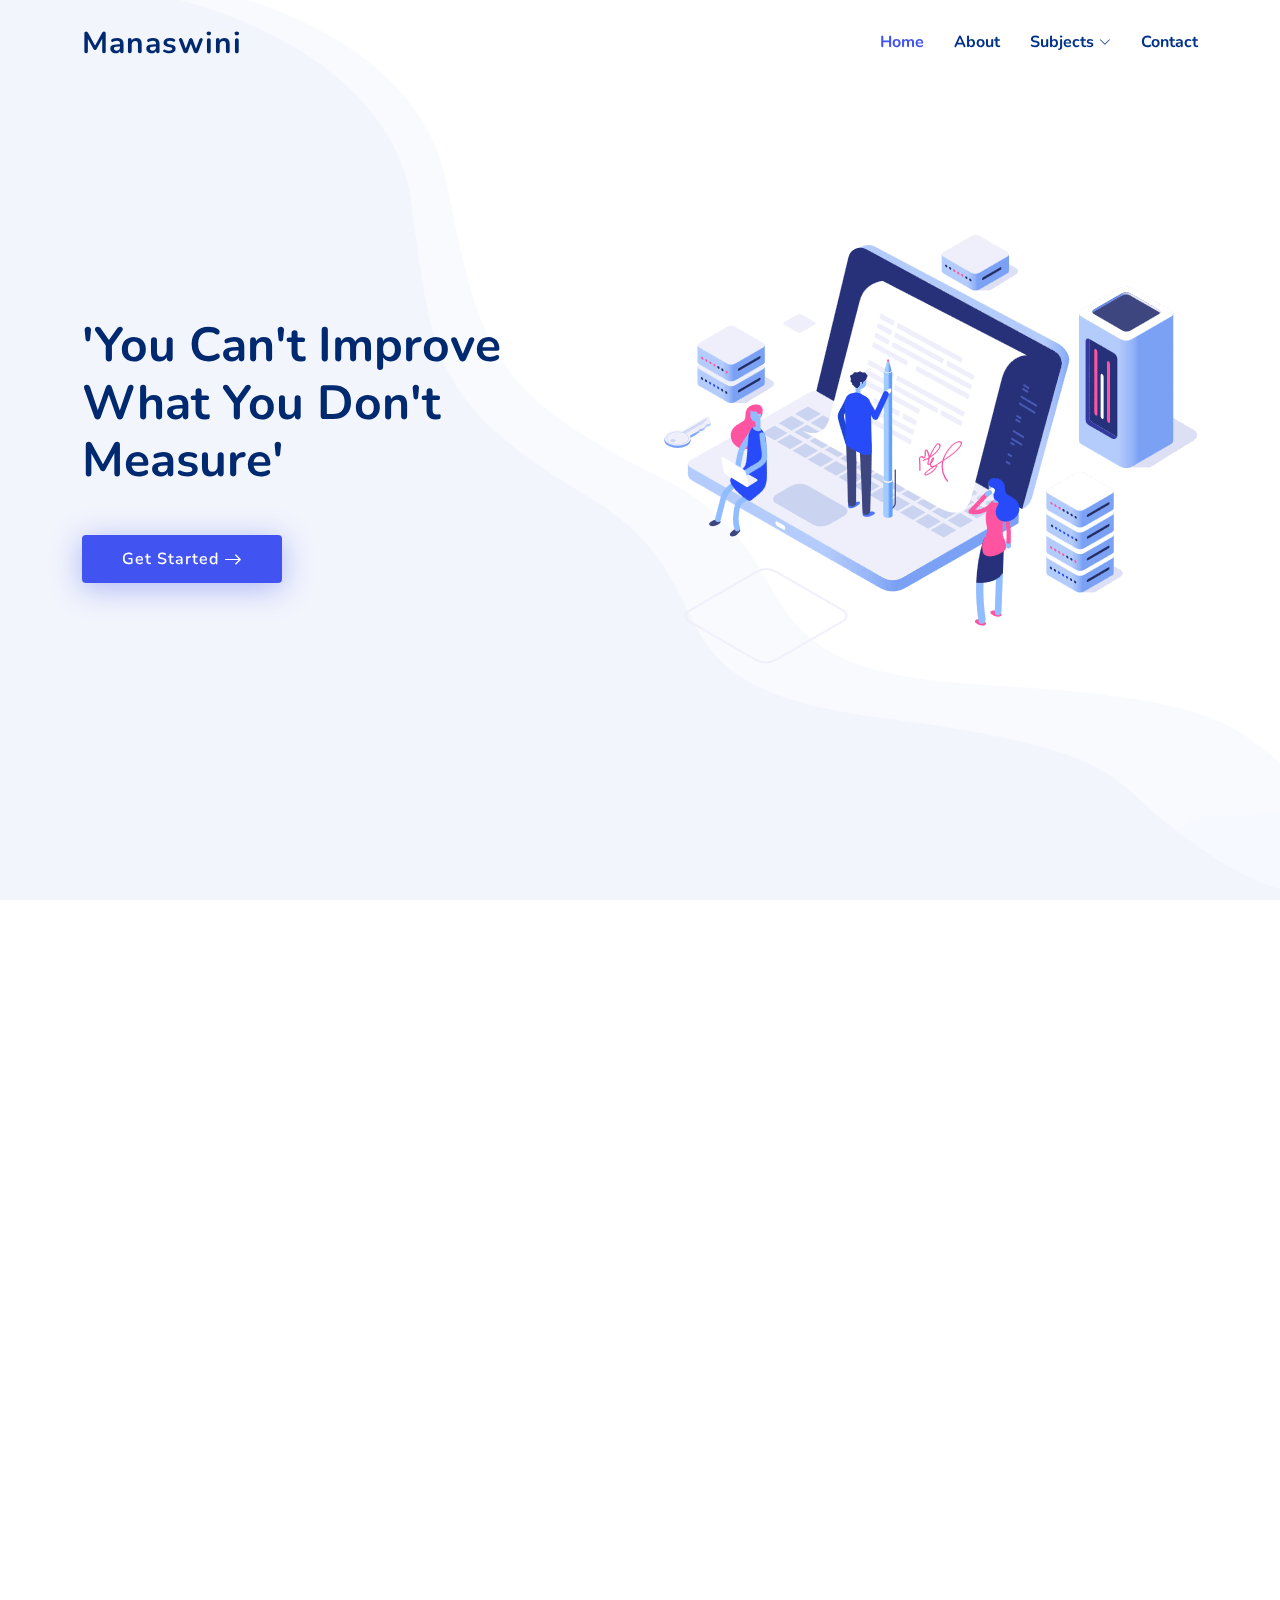
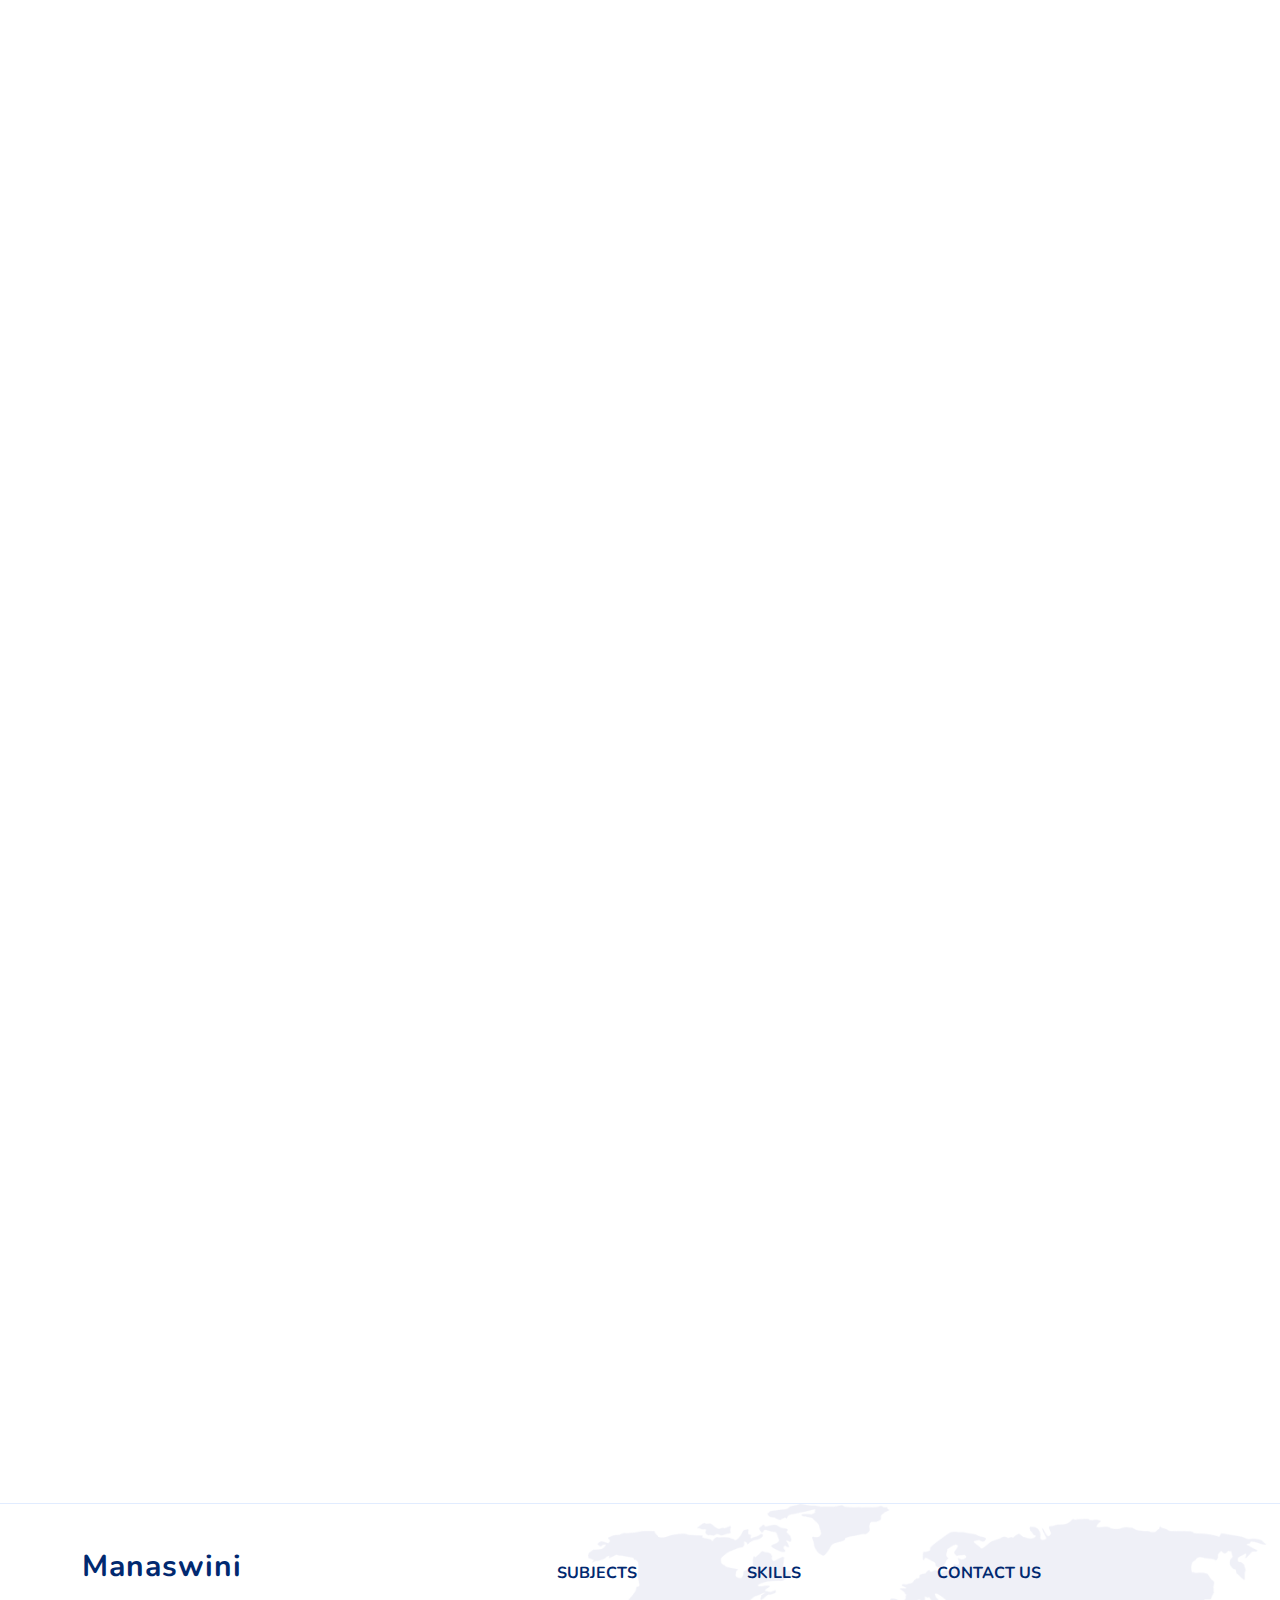
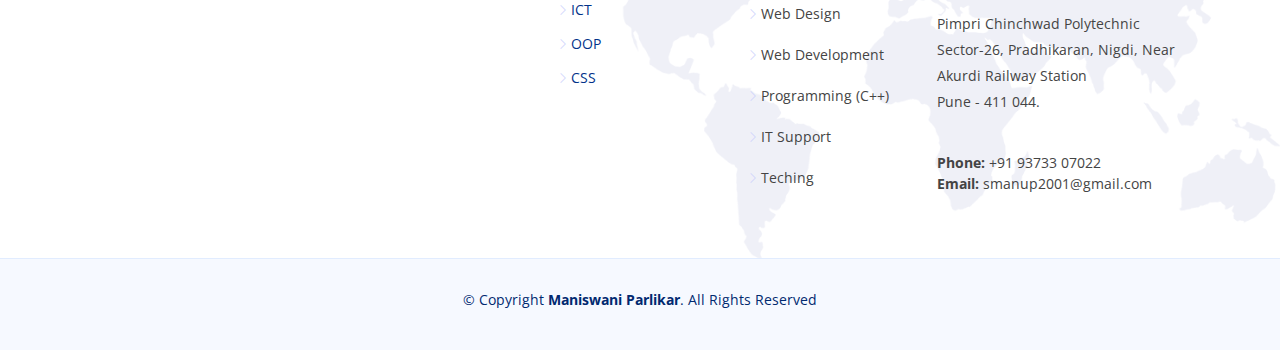
==== commit 62f84207: "ict" ====
--- a/index.html
+++ b/index.html
@@ -5,7 +5,7 @@
   <meta charset="utf-8">
   <meta content="width=device-width, initial-scale=1.0" name="viewport">
 
-  <title>FlexStart Bootstrap Template - Index</title>
+  <title>Manaswini Parlikar</title>
   <meta content="" name="description">
 
   <meta content="" name="keywords">
@@ -43,37 +43,23 @@
     <div class="container-fluid container-xl d-flex align-items-center justify-content-between">
 
       <a href="index.html" class="logo d-flex align-items-center">
-        <img src="assets/img/logo.png" alt="">
-        <span>FlexStart</span>
+        
+        <span>Manaswini</span>
       </a>
 
       <nav id="navbar" class="navbar">
         <ul>
           <li><a class="nav-link scrollto active" href="#hero">Home</a></li>
           <li><a class="nav-link scrollto" href="#about">About</a></li>
-          <li><a class="nav-link scrollto" href="#services">Services</a></li>
-          <li><a class="nav-link scrollto" href="#portfolio">Portfolio</a></li>
-          <li><a class="nav-link scrollto" href="#team">Team</a></li>
-          <li><a href="blog.html">Blog</a></li>
-          <li class="dropdown"><a href="#"><span>Drop Down</span> <i class="bi bi-chevron-down"></i></a>
+          <li class="dropdown"><a href="#"><span>Subjects</span> <i class="bi bi-chevron-down"></i></a>
             <ul>
-              <li><a href="#">Drop Down 1</a></li>
-              <li class="dropdown"><a href="#"><span>Deep Drop Down</span> <i class="bi bi-chevron-right"></i></a>
-                <ul>
-                  <li><a href="#">Deep Drop Down 1</a></li>
-                  <li><a href="#">Deep Drop Down 2</a></li>
-                  <li><a href="#">Deep Drop Down 3</a></li>
-                  <li><a href="#">Deep Drop Down 4</a></li>
-                  <li><a href="#">Deep Drop Down 5</a></li>
-                </ul>
-              </li>
-              <li><a href="#">Drop Down 2</a></li>
-              <li><a href="#">Drop Down 3</a></li>
-              <li><a href="#">Drop Down 4</a></li>
+              <li><a href="ict.html">ICT</a></li>
+              <li><a href="oop.html">OOP</a></li>
+              <li><a href="css.html">CSS</a></li>
+              <li><a href="#"></a></li>
             </ul>
           </li>
           <li><a class="nav-link scrollto" href="#contact">Contact</a></li>
-          <li><a class="getstarted scrollto" href="#about">Get Started</a></li>
         </ul>
         <i class="bi bi-list mobile-nav-toggle"></i>
       </nav><!-- .navbar -->
@@ -87,8 +73,8 @@
     <div class="container">
       <div class="row">
         <div class="col-lg-6 d-flex flex-column justify-content-center">
-          <h1 data-aos="fade-up">We offer modern solutions for growing your business</h1>
-          <h2 data-aos="fade-up" data-aos-delay="400">We are team of talented designers making websites with Bootstrap</h2>
+          <h1 data-aos="fade-up">'You Can't Improve What You Don't Measure'</h1>
+          <h2 data-aos="fade-up" data-aos-delay="400"></h2>
           <div data-aos="fade-up" data-aos-delay="600">
             <div class="text-center text-lg-start">
               <a href="#about" class="btn-get-started scrollto d-inline-flex align-items-center justify-content-center align-self-center">
@@ -115,10 +101,9 @@
 
           <div class="col-lg-6 d-flex flex-column justify-content-center" data-aos="fade-up" data-aos-delay="200">
             <div class="content">
-              <h3>Who We Are</h3>
-              <h2>Expedita voluptas omnis cupiditate totam eveniet nobis sint iste. Dolores est repellat corrupti reprehenderit.</h2>
+              <h2>About Me</h2>
               <p>
-                Quisquam vel ut sint cum eos hic dolores aperiam. Sed deserunt et. Inventore et et dolor consequatur itaque ut voluptate sed et. Magnam nam ipsum tenetur suscipit voluptatum nam et est corrupti.
+                I'm a lecturer at Pimpri Chinchwad Polytechnic, IT Department having 17 years of techning experience. I have done M.E in Computer's & Programming is my area of specialization.
               </p>
               <div class="text-center text-lg-start">
                 <a href="#" class="btn-read-more d-inline-flex align-items-center justify-content-center align-self-center">
@@ -130,7 +115,7 @@
           </div>
 
           <div class="col-lg-6 d-flex align-items-center" data-aos="zoom-out" data-aos-delay="200">
-            <img src="assets/img/about.jpg" class="img-fluid" alt="">
+            <img src="assets/img/m-a-parlikar (1).jpg" class="img-fluid" alt="">
           </div>
 
         </div>
@@ -144,33 +129,33 @@
       <div class="container" data-aos="fade-up">
 
         <header class="section-header">
-          <h2>Our Values</h2>
-          <p>Odit est perspiciatis laborum et dicta</p>
+          <h2></h2>
+          <p>Subjects</p>
         </header>
 
         <div class="row">
 
           <div class="col-lg-4" data-aos="fade-up" data-aos-delay="200">
             <div class="box">
-              <img src="assets/img/values-1.png" class="img-fluid" alt="">
-              <h3>Ad cupiditate sed est odio</h3>
-              <p>Eum ad dolor et. Autem aut fugiat debitis voluptatem consequuntur sit. Et veritatis id.</p>
+              <a href="ict.html"><img src="assets/img/values-1.png" class="img-fluid" alt=""></a>
+              <h3>ICT</h3>
+              <p>Basic Principles of Information Technology.</p>
             </div>
           </div>
 
           <div class="col-lg-4 mt-4 mt-lg-0" data-aos="fade-up" data-aos-delay="400">
             <div class="box">
-              <img src="assets/img/values-2.png" class="img-fluid" alt="">
-              <h3>Voluptatem voluptatum alias</h3>
-              <p>Repudiandae amet nihil natus in distinctio suscipit id. Doloremque ducimus ea sit non.</p>
+              <a href="oop.html"><img src="assets/img/values-2.png" class="img-fluid" alt=""></a>
+              <h3>OOP</h3>
+              <p>Object Oriennted Programming using C++</p>
             </div>
           </div>
 
           <div class="col-lg-4 mt-4 mt-lg-0" data-aos="fade-up" data-aos-delay="600">
             <div class="box">
-              <img src="assets/img/values-3.png" class="img-fluid" alt="">
-              <h3>Fugit cupiditate alias nobis.</h3>
-              <p>Quam rem vitae est autem molestias explicabo debitis sint. Vero aliquid quidem commodi.</p>
+              <a href="css.html"><img src="assets/img/values-3.png" class="img-fluid" alt=""></a>
+              <h3>CSS</h3>
+              <p>Cascading Style Sheets used for Web Development</p>
             </div>
           </div>
 
@@ -180,953 +165,56 @@
 
     </section><!-- End Values Section -->
 
-    <!-- ======= Counts Section ======= -->
-    <section id="counts" class="counts">
+    <!-- ======= Skills Section ======= -->
+    <section id="skills" class="skills">
       <div class="container" data-aos="fade-up">
 
-        <div class="row gy-4">
-
-          <div class="col-lg-3 col-md-6">
-            <div class="count-box">
-              <i class="bi bi-emoji-smile"></i>
-              <div>
-                <span data-purecounter-start="0" data-purecounter-end="232" data-purecounter-duration="1" class="purecounter"></span>
-                <p>Happy Clients</p>
-              </div>
-            </div>
-          </div>
-
-          <div class="col-lg-3 col-md-6">
-            <div class="count-box">
-              <i class="bi bi-journal-richtext" style="color: #ee6c20;"></i>
-              <div>
-                <span data-purecounter-start="0" data-purecounter-end="521" data-purecounter-duration="1" class="purecounter"></span>
-                <p>Projects</p>
-              </div>
-            </div>
-          </div>
-
-          <div class="col-lg-3 col-md-6">
-            <div class="count-box">
-              <i class="bi bi-headset" style="color: #15be56;"></i>
-              <div>
-                <span data-purecounter-start="0" data-purecounter-end="1463" data-purecounter-duration="1" class="purecounter"></span>
-                <p>Hours Of Support</p>
-              </div>
-            </div>
-          </div>
-
-          <div class="col-lg-3 col-md-6">
-            <div class="count-box">
-              <i class="bi bi-people" style="color: #bb0852;"></i>
-              <div>
-                <span data-purecounter-start="0" data-purecounter-end="15" data-purecounter-duration="1" class="purecounter"></span>
-                <p>Hard Workers</p>
-              </div>
-            </div>
-          </div>
-
-        </div>
-
-      </div>
-    </section><!-- End Counts Section -->
-
-    <!-- ======= Features Section ======= -->
-    <section id="features" class="features">
-
-      <div class="container" data-aos="fade-up">
-
-        <header class="section-header">
-          <h2>Features</h2>
-          <p>Laboriosam et omnis fuga quis dolor direda fara</p>
-        </header>
-
         <div class="row">
-
-          <div class="col-lg-6">
-            <img src="assets/img/features.png" class="img-fluid" alt="">
-          </div>
-
-          <div class="col-lg-6 mt-5 mt-lg-0 d-flex">
-            <div class="row align-self-center gy-4">
-
-              <div class="col-md-6" data-aos="zoom-out" data-aos-delay="200">
-                <div class="feature-box d-flex align-items-center">
-                  <i class="bi bi-check"></i>
-                  <h3>Eos aspernatur rem</h3>
-                </div>
-              </div>
-
-              <div class="col-md-6" data-aos="zoom-out" data-aos-delay="300">
-                <div class="feature-box d-flex align-items-center">
-                  <i class="bi bi-check"></i>
-                  <h3>Facilis neque ipsa</h3>
-                </div>
-              </div>
-
-              <div class="col-md-6" data-aos="zoom-out" data-aos-delay="400">
-                <div class="feature-box d-flex align-items-center">
-                  <i class="bi bi-check"></i>
-                  <h3>Volup amet voluptas</h3>
-                </div>
-              </div>
-
-              <div class="col-md-6" data-aos="zoom-out" data-aos-delay="500">
-                <div class="feature-box d-flex align-items-center">
-                  <i class="bi bi-check"></i>
-                  <h3>Rerum omnis sint</h3>
-                </div>
-              </div>
-
-              <div class="col-md-6" data-aos="zoom-out" data-aos-delay="600">
-                <div class="feature-box d-flex align-items-center">
-                  <i class="bi bi-check"></i>
-                  <h3>Alias possimus</h3>
-                </div>
-              </div>
-
-              <div class="col-md-6" data-aos="zoom-out" data-aos-delay="700">
-                <div class="feature-box d-flex align-items-center">
-                  <i class="bi bi-check"></i>
-                  <h3>Repellendus mollitia</h3>
-                </div>
-              </div>
-
-            </div>
-          </div>
-
-        </div> <!-- / row -->
-
-        <!-- Feature Tabs -->
-        <div class="row feture-tabs" data-aos="fade-up">
-          <div class="col-lg-6">
-            <h3>Neque officiis dolore maiores et exercitationem quae est seda lidera pat claero</h3>
-
-            <!-- Tabs -->
-            <ul class="nav nav-pills mb-3">
-              <li>
-                <a class="nav-link active" data-bs-toggle="pill" href="#tab1">Saepe fuga</a>
-              </li>
-              <li>
-                <a class="nav-link" data-bs-toggle="pill" href="#tab2">Voluptates</a>
-              </li>
-              <li>
-                <a class="nav-link" data-bs-toggle="pill" href="#tab3">Corrupti</a>
-              </li>
-            </ul><!-- End Tabs -->
-
-            <!-- Tab Content -->
-            <div class="tab-content">
-
-              <div class="tab-pane fade show active" id="tab1">
-                <p>Consequuntur inventore voluptates consequatur aut vel et. Eos doloribus expedita. Sapiente atque consequatur minima nihil quae aspernatur quo suscipit voluptatem.</p>
-                <div class="d-flex align-items-center mb-2">
-                  <i class="bi bi-check2"></i>
-                  <h4>Repudiandae rerum velit modi et officia quasi facilis</h4>
-                </div>
-                <p>Laborum omnis voluptates voluptas qui sit aliquam blanditiis. Sapiente minima commodi dolorum non eveniet magni quaerat nemo et.</p>
-                <div class="d-flex align-items-center mb-2">
-                  <i class="bi bi-check2"></i>
-                  <h4>Incidunt non veritatis illum ea ut nisi</h4>
-                </div>
-                <p>Non quod totam minus repellendus autem sint velit. Rerum debitis facere soluta tenetur. Iure molestiae assumenda sunt qui inventore eligendi voluptates nisi at. Dolorem quo tempora. Quia et perferendis.</p>
-              </div><!-- End Tab 1 Content -->
-
-              <div class="tab-pane fade show" id="tab2">
-                <p>Consequuntur inventore voluptates consequatur aut vel et. Eos doloribus expedita. Sapiente atque consequatur minima nihil quae aspernatur quo suscipit voluptatem.</p>
-                <div class="d-flex align-items-center mb-2">
-                  <i class="bi bi-check2"></i>
-                  <h4>Repudiandae rerum velit modi et officia quasi facilis</h4>
-                </div>
-                <p>Laborum omnis voluptates voluptas qui sit aliquam blanditiis. Sapiente minima commodi dolorum non eveniet magni quaerat nemo et.</p>
-                <div class="d-flex align-items-center mb-2">
-                  <i class="bi bi-check2"></i>
-                  <h4>Incidunt non veritatis illum ea ut nisi</h4>
-                </div>
-                <p>Non quod totam minus repellendus autem sint velit. Rerum debitis facere soluta tenetur. Iure molestiae assumenda sunt qui inventore eligendi voluptates nisi at. Dolorem quo tempora. Quia et perferendis.</p>
-              </div><!-- End Tab 2 Content -->
-
-              <div class="tab-pane fade show" id="tab3">
-                <p>Consequuntur inventore voluptates consequatur aut vel et. Eos doloribus expedita. Sapiente atque consequatur minima nihil quae aspernatur quo suscipit voluptatem.</p>
-                <div class="d-flex align-items-center mb-2">
-                  <i class="bi bi-check2"></i>
-                  <h4>Repudiandae rerum velit modi et officia quasi facilis</h4>
-                </div>
-                <p>Laborum omnis voluptates voluptas qui sit aliquam blanditiis. Sapiente minima commodi dolorum non eveniet magni quaerat nemo et.</p>
-                <div class="d-flex align-items-center mb-2">
-                  <i class="bi bi-check2"></i>
-                  <h4>Incidunt non veritatis illum ea ut nisi</h4>
-                </div>
-                <p>Non quod totam minus repellendus autem sint velit. Rerum debitis facere soluta tenetur. Iure molestiae assumenda sunt qui inventore eligendi voluptates nisi at. Dolorem quo tempora. Quia et perferendis.</p>
-              </div><!-- End Tab 3 Content -->
-
-            </div>
-
-          </div>
-
-          <div class="col-lg-6">
-            <img src="assets/img/features-2.png" class="img-fluid" alt="">
-          </div>
-
-        </div><!-- End Feature Tabs -->
-
-        <!-- Feature Icons -->
-        <div class="row feature-icons" data-aos="fade-up">
-          <h3>Ratione mollitia eos ab laudantium rerum beatae quo</h3>
-
-          <div class="row">
-
-            <div class="col-xl-4 text-center" data-aos="fade-right" data-aos-delay="100">
-              <img src="assets/img/features-3.png" class="img-fluid p-4" alt="">
-            </div>
-
-            <div class="col-xl-8 d-flex content">
-              <div class="row align-self-center gy-4">
-
-                <div class="col-md-6 icon-box" data-aos="fade-up">
-                  <i class="ri-line-chart-line"></i>
-                  <div>
-                    <h4>Corporis voluptates sit</h4>
-                    <p>Consequuntur sunt aut quasi enim aliquam quae harum pariatur laboris nisi ut aliquip</p>
-                  </div>
-                </div>
-
-                <div class="col-md-6 icon-box" data-aos="fade-up" data-aos-delay="100">
-                  <i class="ri-stack-line"></i>
-                  <div>
-                    <h4>Ullamco laboris nisi</h4>
-                    <p>Excepteur sint occaecat cupidatat non proident, sunt in culpa qui officia deserunt</p>
-                  </div>
-                </div>
-
-                <div class="col-md-6 icon-box" data-aos="fade-up" data-aos-delay="200">
-                  <i class="ri-brush-4-line"></i>
-                  <div>
-                    <h4>Labore consequatur</h4>
-                    <p>Aut suscipit aut cum nemo deleniti aut omnis. Doloribus ut maiores omnis facere</p>
-                  </div>
-                </div>
-
-                <div class="col-md-6 icon-box" data-aos="fade-up" data-aos-delay="300">
-                  <i class="ri-magic-line"></i>
-                  <div>
-                    <h4>Beatae veritatis</h4>
-                    <p>Expedita veritatis consequuntur nihil tempore laudantium vitae denat pacta</p>
-                  </div>
-                </div>
-
-                <div class="col-md-6 icon-box" data-aos="fade-up" data-aos-delay="400">
-                  <i class="ri-command-line"></i>
-                  <div>
-                    <h4>Molestiae dolor</h4>
-                    <p>Et fuga et deserunt et enim. Dolorem architecto ratione tensa raptor marte</p>
-                  </div>
-                </div>
-
-                <div class="col-md-6 icon-box" data-aos="fade-up" data-aos-delay="500">
-                  <i class="ri-radar-line"></i>
-                  <div>
-                    <h4>Explicabo consectetur</h4>
-                    <p>Est autem dicta beatae suscipit. Sint veritatis et sit quasi ab aut inventore</p>
-                  </div>
-                </div>
-
-              </div>
-            </div>
-
-          </div>
-
-        </div><!-- End Feature Icons -->
-
-      </div>
-
-    </section><!-- End Features Section -->
-
-    <!-- ======= Services Section ======= -->
-    <section id="services" class="services">
-
-      <div class="container" data-aos="fade-up">
-
-        <header class="section-header">
-          <h2>Services</h2>
-          <p>Veritatis et dolores facere numquam et praesentium</p>
-        </header>
-
-        <div class="row gy-4">
-
-          <div class="col-lg-4 col-md-6" data-aos="fade-up" data-aos-delay="200">
-            <div class="service-box blue">
-              <i class="ri-discuss-line icon"></i>
-              <h3>Nesciunt Mete</h3>
-              <p>Provident nihil minus qui consequatur non omnis maiores. Eos accusantium minus dolores iure perferendis tempore et consequatur.</p>
-              <a href="#" class="read-more"><span>Read More</span> <i class="bi bi-arrow-right"></i></a>
-            </div>
-          </div>
-
-          <div class="col-lg-4 col-md-6" data-aos="fade-up" data-aos-delay="300">
-            <div class="service-box orange">
-              <i class="ri-discuss-line icon"></i>
-              <h3>Eosle Commodi</h3>
-              <p>Ut autem aut autem non a. Sint sint sit facilis nam iusto sint. Libero corrupti neque eum hic non ut nesciunt dolorem.</p>
-              <a href="#" class="read-more"><span>Read More</span> <i class="bi bi-arrow-right"></i></a>
-            </div>
-          </div>
-
-          <div class="col-lg-4 col-md-6" data-aos="fade-up" data-aos-delay="400">
-            <div class="service-box green">
-              <i class="ri-discuss-line icon"></i>
-              <h3>Ledo Markt</h3>
-              <p>Ut excepturi voluptatem nisi sed. Quidem fuga consequatur. Minus ea aut. Vel qui id voluptas adipisci eos earum corrupti.</p>
-              <a href="#" class="read-more"><span>Read More</span> <i class="bi bi-arrow-right"></i></a>
-            </div>
-          </div>
-
-          <div class="col-lg-4 col-md-6" data-aos="fade-up" data-aos-delay="500">
-            <div class="service-box red">
-              <i class="ri-discuss-line icon"></i>
-              <h3>Asperiores Commodi</h3>
-              <p>Non et temporibus minus omnis sed dolor esse consequatur. Cupiditate sed error ea fuga sit provident adipisci neque.</p>
-              <a href="#" class="read-more"><span>Read More</span> <i class="bi bi-arrow-right"></i></a>
-            </div>
-          </div>
-
-          <div class="col-lg-4 col-md-6" data-aos="fade-up" data-aos-delay="600">
-            <div class="service-box purple">
-              <i class="ri-discuss-line icon"></i>
-              <h3>Velit Doloremque.</h3>
-              <p>Cumque et suscipit saepe. Est maiores autem enim facilis ut aut ipsam corporis aut. Sed animi at autem alias eius labore.</p>
-              <a href="#" class="read-more"><span>Read More</span> <i class="bi bi-arrow-right"></i></a>
-            </div>
-          </div>
-
-          <div class="col-lg-4 col-md-6" data-aos="fade-up" data-aos-delay="700">
-            <div class="service-box pink">
-              <i class="ri-discuss-line icon"></i>
-              <h3>Dolori Architecto</h3>
-              <p>Hic molestias ea quibusdam eos. Fugiat enim doloremque aut neque non et debitis iure. Corrupti recusandae ducimus enim.</p>
-              <a href="#" class="read-more"><span>Read More</span> <i class="bi bi-arrow-right"></i></a>
-            </div>
-          </div>
-
-        </div>
-
-      </div>
-
-    </section><!-- End Services Section -->
-
-    <!-- ======= Pricing Section ======= -->
-    <section id="pricing" class="pricing">
-
-      <div class="container" data-aos="fade-up">
-
-        <header class="section-header">
-          <h2>Pricing</h2>
-          <p>Check our Pricing</p>
-        </header>
-
-        <div class="row gy-4" data-aos="fade-left">
-
-          <div class="col-lg-3 col-md-6" data-aos="zoom-in" data-aos-delay="100">
-            <div class="box">
-              <h3 style="color: #07d5c0;">Free Plan</h3>
-              <div class="price"><sup>$</sup>0<span> / mo</span></div>
-              <img src="assets/img/pricing-free.png" class="img-fluid" alt="">
-              <ul>
-                <li>Aida dere</li>
-                <li>Nec feugiat nisl</li>
-                <li>Nulla at volutpat dola</li>
-                <li class="na">Pharetra massa</li>
-                <li class="na">Massa ultricies mi</li>
-              </ul>
-              <a href="#" class="btn-buy">Buy Now</a>
-            </div>
-          </div>
-
-          <div class="col-lg-3 col-md-6" data-aos="zoom-in" data-aos-delay="200">
-            <div class="box">
-              <span class="featured">Featured</span>
-              <h3 style="color: #65c600;">Starter Plan</h3>
-              <div class="price"><sup>$</sup>19<span> / mo</span></div>
-              <img src="assets/img/pricing-starter.png" class="img-fluid" alt="">
-              <ul>
-                <li>Aida dere</li>
-                <li>Nec feugiat nisl</li>
-                <li>Nulla at volutpat dola</li>
-                <li>Pharetra massa</li>
-                <li class="na">Massa ultricies mi</li>
-              </ul>
-              <a href="#" class="btn-buy">Buy Now</a>
-            </div>
-          </div>
-
-          <div class="col-lg-3 col-md-6" data-aos="zoom-in" data-aos-delay="300">
-            <div class="box">
-              <h3 style="color: #ff901c;">Business Plan</h3>
-              <div class="price"><sup>$</sup>29<span> / mo</span></div>
-              <img src="assets/img/pricing-business.png" class="img-fluid" alt="">
-              <ul>
-                <li>Aida dere</li>
-                <li>Nec feugiat nisl</li>
-                <li>Nulla at volutpat dola</li>
-                <li>Pharetra massa</li>
-                <li>Massa ultricies mi</li>
-              </ul>
-              <a href="#" class="btn-buy">Buy Now</a>
-            </div>
-          </div>
-
-          <div class="col-lg-3 col-md-6" data-aos="zoom-in" data-aos-delay="400">
-            <div class="box">
-              <h3 style="color: #ff0071;">Ultimate Plan</h3>
-              <div class="price"><sup>$</sup>49<span> / mo</span></div>
-              <img src="assets/img/pricing-ultimate.png" class="img-fluid" alt="">
-              <ul>
-                <li>Aida dere</li>
-                <li>Nec feugiat nisl</li>
-                <li>Nulla at volutpat dola</li>
-                <li>Pharetra massa</li>
-                <li>Massa ultricies mi</li>
-              </ul>
-              <a href="#" class="btn-buy">Buy Now</a>
-            </div>
-          </div>
-
-        </div>
-
-      </div>
-
-    </section><!-- End Pricing Section -->
-
-    <!-- ======= F.A.Q Section ======= -->
-    <section id="faq" class="faq">
-
-      <div class="container" data-aos="fade-up">
-
-        <header class="section-header">
-          <h2>F.A.Q</h2>
-          <p>Frequently Asked Questions</p>
-        </header>
-
-        <div class="row">
-          <div class="col-lg-6">
-            <!-- F.A.Q List 1-->
-            <div class="accordion accordion-flush" id="faqlist1">
-              <div class="accordion-item">
-                <h2 class="accordion-header">
-                  <button class="accordion-button collapsed" type="button" data-bs-toggle="collapse" data-bs-target="#faq-content-1">
-                    Non consectetur a erat nam at lectus urna duis?
-                  </button>
-                </h2>
-                <div id="faq-content-1" class="accordion-collapse collapse" data-bs-parent="#faqlist1">
-                  <div class="accordion-body">
-                    Feugiat pretium nibh ipsum consequat. Tempus iaculis urna id volutpat lacus laoreet non curabitur gravida. Venenatis lectus magna fringilla urna porttitor rhoncus dolor purus non.
-                  </div>
-                </div>
-              </div>
-
-              <div class="accordion-item">
-                <h2 class="accordion-header">
-                  <button class="accordion-button collapsed" type="button" data-bs-toggle="collapse" data-bs-target="#faq-content-2">
-                    Feugiat scelerisque varius morbi enim nunc faucibus a pellentesque?
-                  </button>
-                </h2>
-                <div id="faq-content-2" class="accordion-collapse collapse" data-bs-parent="#faqlist1">
-                  <div class="accordion-body">
-                    Dolor sit amet consectetur adipiscing elit pellentesque habitant morbi. Id interdum velit laoreet id donec ultrices. Fringilla phasellus faucibus scelerisque eleifend donec pretium. Est pellentesque elit ullamcorper dignissim. Mauris ultrices eros in cursus turpis massa tincidunt dui.
-                  </div>
-                </div>
-              </div>
-
-              <div class="accordion-item">
-                <h2 class="accordion-header">
-                  <button class="accordion-button collapsed" type="button" data-bs-toggle="collapse" data-bs-target="#faq-content-3">
-                    Dolor sit amet consectetur adipiscing elit pellentesque habitant morbi?
-                  </button>
-                </h2>
-                <div id="faq-content-3" class="accordion-collapse collapse" data-bs-parent="#faqlist1">
-                  <div class="accordion-body">
-                    Eleifend mi in nulla posuere sollicitudin aliquam ultrices sagittis orci. Faucibus pulvinar elementum integer enim. Sem nulla pharetra diam sit amet nisl suscipit. Rutrum tellus pellentesque eu tincidunt. Lectus urna duis convallis convallis tellus. Urna molestie at elementum eu facilisis sed odio morbi quis
-                  </div>
-                </div>
-              </div>
-
-            </div>
-          </div>
-
-          <div class="col-lg-6">
-
-            <!-- F.A.Q List 2-->
-            <div class="accordion accordion-flush" id="faqlist2">
-
-              <div class="accordion-item">
-                <h2 class="accordion-header">
-                  <button class="accordion-button collapsed" type="button" data-bs-toggle="collapse" data-bs-target="#faq2-content-1">
-                    Ac odio tempor orci dapibus. Aliquam eleifend mi in nulla?
-                  </button>
-                </h2>
-                <div id="faq2-content-1" class="accordion-collapse collapse" data-bs-parent="#faqlist2">
-                  <div class="accordion-body">
-                    Dolor sit amet consectetur adipiscing elit pellentesque habitant morbi. Id interdum velit laoreet id donec ultrices. Fringilla phasellus faucibus scelerisque eleifend donec pretium. Est pellentesque elit ullamcorper dignissim. Mauris ultrices eros in cursus turpis massa tincidunt dui.
-                  </div>
-                </div>
-              </div>
-
-              <div class="accordion-item">
-                <h2 class="accordion-header">
-                  <button class="accordion-button collapsed" type="button" data-bs-toggle="collapse" data-bs-target="#faq2-content-2">
-                    Tempus quam pellentesque nec nam aliquam sem et tortor consequat?
-                  </button>
-                </h2>
-                <div id="faq2-content-2" class="accordion-collapse collapse" data-bs-parent="#faqlist2">
-                  <div class="accordion-body">
-                    Molestie a iaculis at erat pellentesque adipiscing commodo. Dignissim suspendisse in est ante in. Nunc vel risus commodo viverra maecenas accumsan. Sit amet nisl suscipit adipiscing bibendum est. Purus gravida quis blandit turpis cursus in
-                  </div>
-                </div>
-              </div>
-
-              <div class="accordion-item">
-                <h2 class="accordion-header">
-                  <button class="accordion-button collapsed" type="button" data-bs-toggle="collapse" data-bs-target="#faq2-content-3">
-                    Varius vel pharetra vel turpis nunc eget lorem dolor?
-                  </button>
-                </h2>
-                <div id="faq2-content-3" class="accordion-collapse collapse" data-bs-parent="#faqlist2">
-                  <div class="accordion-body">
-                    Laoreet sit amet cursus sit amet dictum sit amet justo. Mauris vitae ultricies leo integer malesuada nunc vel. Tincidunt eget nullam non nisi est sit amet. Turpis nunc eget lorem dolor sed. Ut venenatis tellus in metus vulputate eu scelerisque. Pellentesque diam volutpat commodo sed egestas egestas fringilla phasellus faucibus. Nibh tellus molestie nunc non blandit massa enim nec.
-                  </div>
-                </div>
-              </div>
-
-            </div>
-          </div>
-
-        </div>
-
-      </div>
-
-    </section><!-- End F.A.Q Section -->
-
-    <!-- ======= Portfolio Section ======= -->
-    <section id="portfolio" class="portfolio">
-
-      <div class="container" data-aos="fade-up">
-
-        <header class="section-header">
-          <h2>Portfolio</h2>
-          <p>Check our latest work</p>
-        </header>
-
-        <div class="row" data-aos="fade-up" data-aos-delay="100">
-          <div class="col-lg-12 d-flex justify-content-center">
-            <ul id="portfolio-flters">
-              <li data-filter="*" class="filter-active">All</li>
-              <li data-filter=".filter-app">App</li>
-              <li data-filter=".filter-card">Card</li>
-              <li data-filter=".filter-web">Web</li>
-            </ul>
-          </div>
-        </div>
-
-        <div class="row gy-4 portfolio-container" data-aos="fade-up" data-aos-delay="200">
-
-          <div class="col-lg-4 col-md-6 portfolio-item filter-app">
-            <div class="portfolio-wrap">
-              <img src="assets/img/portfolio/portfolio-1.jpg" class="img-fluid" alt="">
-              <div class="portfolio-info">
-                <h4>App 1</h4>
-                <p>App</p>
-                <div class="portfolio-links">
-                  <a href="assets/img/portfolio/portfolio-1.jpg" data-gallery="portfolioGallery" class="portfokio-lightbox" title="App 1"><i class="bi bi-plus"></i></a>
-                  <a href="portfolio-details.html" title="More Details"><i class="bi bi-link"></i></a>
-                </div>
-              </div>
-            </div>
-          </div>
-
-          <div class="col-lg-4 col-md-6 portfolio-item filter-web">
-            <div class="portfolio-wrap">
-              <img src="assets/img/portfolio/portfolio-2.jpg" class="img-fluid" alt="">
-              <div class="portfolio-info">
-                <h4>Web 3</h4>
-                <p>Web</p>
-                <div class="portfolio-links">
-                  <a href="assets/img/portfolio/portfolio-2.jpg" data-gallery="portfolioGallery" class="portfokio-lightbox" title="Web 3"><i class="bi bi-plus"></i></a>
-                  <a href="portfolio-details.html" title="More Details"><i class="bi bi-link"></i></a>
-                </div>
-              </div>
-            </div>
-          </div>
-
-          <div class="col-lg-4 col-md-6 portfolio-item filter-app">
-            <div class="portfolio-wrap">
-              <img src="assets/img/portfolio/portfolio-3.jpg" class="img-fluid" alt="">
-              <div class="portfolio-info">
-                <h4>App 2</h4>
-                <p>App</p>
-                <div class="portfolio-links">
-                  <a href="assets/img/portfolio/portfolio-3.jpg" data-gallery="portfolioGallery" class="portfokio-lightbox" title="App 2"><i class="bi bi-plus"></i></a>
-                  <a href="portfolio-details.html" title="More Details"><i class="bi bi-link"></i></a>
-                </div>
-              </div>
-            </div>
-          </div>
-
-          <div class="col-lg-4 col-md-6 portfolio-item filter-card">
-            <div class="portfolio-wrap">
-              <img src="assets/img/portfolio/portfolio-4.jpg" class="img-fluid" alt="">
-              <div class="portfolio-info">
-                <h4>Card 2</h4>
-                <p>Card</p>
-                <div class="portfolio-links">
-                  <a href="assets/img/portfolio/portfolio-4.jpg" data-gallery="portfolioGallery" class="portfokio-lightbox" title="Card 2"><i class="bi bi-plus"></i></a>
-                  <a href="portfolio-details.html" title="More Details"><i class="bi bi-link"></i></a>
-                </div>
-              </div>
-            </div>
-          </div>
-
-          <div class="col-lg-4 col-md-6 portfolio-item filter-web">
-            <div class="portfolio-wrap">
-              <img src="assets/img/portfolio/portfolio-5.jpg" class="img-fluid" alt="">
-              <div class="portfolio-info">
-                <h4>Web 2</h4>
-                <p>Web</p>
-                <div class="portfolio-links">
-                  <a href="assets/img/portfolio/portfolio-5.jpg" data-gallery="portfolioGallery" class="portfokio-lightbox" title="Web 2"><i class="bi bi-plus"></i></a>
-                  <a href="portfolio-details.html" title="More Details"><i class="bi bi-link"></i></a>
-                </div>
-              </div>
-            </div>
-          </div>
-
-          <div class="col-lg-4 col-md-6 portfolio-item filter-app">
-            <div class="portfolio-wrap">
-              <img src="assets/img/portfolio/portfolio-6.jpg" class="img-fluid" alt="">
-              <div class="portfolio-info">
-                <h4>App 3</h4>
-                <p>App</p>
-                <div class="portfolio-links">
-                  <a href="assets/img/portfolio/portfolio-6.jpg" data-gallery="portfolioGallery" class="portfokio-lightbox" title="App 3"><i class="bi bi-plus"></i></a>
-                  <a href="portfolio-details.html" title="More Details"><i class="bi bi-link"></i></a>
-                </div>
-              </div>
-            </div>
-          </div>
-
-          <div class="col-lg-4 col-md-6 portfolio-item filter-card">
-            <div class="portfolio-wrap">
-              <img src="assets/img/portfolio/portfolio-7.jpg" class="img-fluid" alt="">
-              <div class="portfolio-info">
-                <h4>Card 1</h4>
-                <p>Card</p>
-                <div class="portfolio-links">
-                  <a href="assets/img/portfolio/portfolio-7.jpg" data-gallery="portfolioGallery" class="portfokio-lightbox" title="Card 1"><i class="bi bi-plus"></i></a>
-                  <a href="portfolio-details.html" title="More Details"><i class="bi bi-link"></i></a>
-                </div>
-              </div>
-            </div>
-          </div>
-
-          <div class="col-lg-4 col-md-6 portfolio-item filter-card">
-            <div class="portfolio-wrap">
-              <img src="assets/img/portfolio/portfolio-8.jpg" class="img-fluid" alt="">
-              <div class="portfolio-info">
-                <h4>Card 3</h4>
-                <p>Card</p>
-                <div class="portfolio-links">
-                  <a href="assets/img/portfolio/portfolio-8.jpg" data-gallery="portfolioGallery" class="portfokio-lightbox" title="Card 3"><i class="bi bi-plus"></i></a>
-                  <a href="portfolio-details.html" title="More Details"><i class="bi bi-link"></i></a>
-                </div>
-              </div>
-            </div>
-          </div>
-
-          <div class="col-lg-4 col-md-6 portfolio-item filter-web">
-            <div class="portfolio-wrap">
-              <img src="assets/img/portfolio/portfolio-9.jpg" class="img-fluid" alt="">
-              <div class="portfolio-info">
-                <h4>Web 3</h4>
-                <p>Web</p>
-                <div class="portfolio-links">
-                  <a href="assets/img/portfolio/portfolio-9.jpg" data-gallery="portfolioGallery" class="portfokio-lightbox" title="Web 3"><i class="bi bi-plus"></i></a>
-                  <a href="portfolio-details.html" title="More Details"><i class="bi bi-link"></i></a>
-                </div>
-              </div>
-            </div>
-          </div>
-
-        </div>
-
-      </div>
-
-    </section><!-- End Portfolio Section -->
-
-    <!-- ======= Testimonials Section ======= -->
-    <section id="testimonials" class="testimonials">
-
-      <div class="container" data-aos="fade-up">
-
-        <header class="section-header">
-          <h2>Testimonials</h2>
-          <p>What they are saying about us</p>
-        </header>
-
-        <div class="testimonials-slider swiper" data-aos="fade-up" data-aos-delay="200">
-          <div class="swiper-wrapper">
-
-            <div class="swiper-slide">
-              <div class="testimonial-item">
-                <div class="stars">
-                  <i class="bi bi-star-fill"></i><i class="bi bi-star-fill"></i><i class="bi bi-star-fill"></i><i class="bi bi-star-fill"></i><i class="bi bi-star-fill"></i>
-                </div>
-                <p>
-                  Proin iaculis purus consequat sem cure digni ssim donec porttitora entum suscipit rhoncus. Accusantium quam, ultricies eget id, aliquam eget nibh et. Maecen aliquam, risus at semper.
-                </p>
-                <div class="profile mt-auto">
-                  <img src="assets/img/testimonials/testimonials-1.jpg" class="testimonial-img" alt="">
-                  <h3>Saul Goodman</h3>
-                  <h4>Ceo &amp; Founder</h4>
-                </div>
-              </div>
-            </div><!-- End testimonial item -->
-
-            <div class="swiper-slide">
-              <div class="testimonial-item">
-                <div class="stars">
-                  <i class="bi bi-star-fill"></i><i class="bi bi-star-fill"></i><i class="bi bi-star-fill"></i><i class="bi bi-star-fill"></i><i class="bi bi-star-fill"></i>
-                </div>
-                <p>
-                  Export tempor illum tamen malis malis eram quae irure esse labore quem cillum quid cillum eram malis quorum velit fore eram velit sunt aliqua noster fugiat irure amet legam anim culpa.
-                </p>
-                <div class="profile mt-auto">
-                  <img src="assets/img/testimonials/testimonials-2.jpg" class="testimonial-img" alt="">
-                  <h3>Sara Wilsson</h3>
-                  <h4>Designer</h4>
-                </div>
-              </div>
-            </div><!-- End testimonial item -->
-
-            <div class="swiper-slide">
-              <div class="testimonial-item">
-                <div class="stars">
-                  <i class="bi bi-star-fill"></i><i class="bi bi-star-fill"></i><i class="bi bi-star-fill"></i><i class="bi bi-star-fill"></i><i class="bi bi-star-fill"></i>
-                </div>
-                <p>
-                  Enim nisi quem export duis labore cillum quae magna enim sint quorum nulla quem veniam duis minim tempor labore quem eram duis noster aute amet eram fore quis sint minim.
-                </p>
-                <div class="profile mt-auto">
-                  <img src="assets/img/testimonials/testimonials-3.jpg" class="testimonial-img" alt="">
-                  <h3>Jena Karlis</h3>
-                  <h4>Store Owner</h4>
-                </div>
-              </div>
-            </div><!-- End testimonial item -->
-
-            <div class="swiper-slide">
-              <div class="testimonial-item">
-                <div class="stars">
-                  <i class="bi bi-star-fill"></i><i class="bi bi-star-fill"></i><i class="bi bi-star-fill"></i><i class="bi bi-star-fill"></i><i class="bi bi-star-fill"></i>
-                </div>
-                <p>
-                  Fugiat enim eram quae cillum dolore dolor amet nulla culpa multos export minim fugiat minim velit minim dolor enim duis veniam ipsum anim magna sunt elit fore quem dolore labore illum veniam.
-                </p>
-                <div class="profile mt-auto">
-                  <img src="assets/img/testimonials/testimonials-4.jpg" class="testimonial-img" alt="">
-                  <h3>Matt Brandon</h3>
-                  <h4>Freelancer</h4>
-                </div>
-              </div>
-            </div><!-- End testimonial item -->
-
-            <div class="swiper-slide">
-              <div class="testimonial-item">
-                <div class="stars">
-                  <i class="bi bi-star-fill"></i><i class="bi bi-star-fill"></i><i class="bi bi-star-fill"></i><i class="bi bi-star-fill"></i><i class="bi bi-star-fill"></i>
-                </div>
-                <p>
-                  Quis quorum aliqua sint quem legam fore sunt eram irure aliqua veniam tempor noster veniam enim culpa labore duis sunt culpa nulla illum cillum fugiat legam esse veniam culpa fore nisi cillum quid.
-                </p>
-                <div class="profile mt-auto">
-                  <img src="assets/img/testimonials/testimonials-5.jpg" class="testimonial-img" alt="">
-                  <h3>John Larson</h3>
-                  <h4>Entrepreneur</h4>
-                </div>
-              </div>
-            </div><!-- End testimonial item -->
-
-          </div>
-          <div class="swiper-pagination"></div>
-        </div>
-
-      </div>
-
-    </section><!-- End Testimonials Section -->
-
-    <!-- ======= Team Section ======= -->
-    <section id="team" class="team">
-
-      <div class="container" data-aos="fade-up">
-
-        <header class="section-header">
-          <h2>Team</h2>
-          <p>Our hard working team</p>
-        </header>
-
-        <div class="row gy-4">
-
-          <div class="col-lg-3 col-md-6 d-flex align-items-stretch" data-aos="fade-up" data-aos-delay="100">
-            <div class="member">
-              <div class="member-img">
-                <img src="assets/img/team/team-1.jpg" class="img-fluid" alt="">
-                <div class="social">
-                  <a href=""><i class="bi bi-twitter"></i></a>
-                  <a href=""><i class="bi bi-facebook"></i></a>
-                  <a href=""><i class="bi bi-instagram"></i></a>
-                  <a href=""><i class="bi bi-linkedin"></i></a>
-                </div>
-              </div>
-              <div class="member-info">
-                <h4>Walter White</h4>
-                <span>Chief Executive Officer</span>
-                <p>Velit aut quia fugit et et. Dolorum ea voluptate vel tempore tenetur ipsa quae aut. Ipsum exercitationem iure minima enim corporis et voluptate.</p>
-              </div>
-            </div>
-          </div>
-
-          <div class="col-lg-3 col-md-6 d-flex align-items-stretch" data-aos="fade-up" data-aos-delay="200">
-            <div class="member">
-              <div class="member-img">
-                <img src="assets/img/team/team-2.jpg" class="img-fluid" alt="">
-                <div class="social">
-                  <a href=""><i class="bi bi-twitter"></i></a>
-                  <a href=""><i class="bi bi-facebook"></i></a>
-                  <a href=""><i class="bi bi-instagram"></i></a>
-                  <a href=""><i class="bi bi-linkedin"></i></a>
-                </div>
-              </div>
-              <div class="member-info">
-                <h4>Sarah Jhonson</h4>
-                <span>Product Manager</span>
-                <p>Quo esse repellendus quia id. Est eum et accusantium pariatur fugit nihil minima suscipit corporis. Voluptate sed quas reiciendis animi neque sapiente.</p>
-              </div>
-            </div>
-          </div>
-
-          <div class="col-lg-3 col-md-6 d-flex align-items-stretch" data-aos="fade-up" data-aos-delay="300">
-            <div class="member">
-              <div class="member-img">
-                <img src="assets/img/team/team-3.jpg" class="img-fluid" alt="">
-                <div class="social">
-                  <a href=""><i class="bi bi-twitter"></i></a>
-                  <a href=""><i class="bi bi-facebook"></i></a>
-                  <a href=""><i class="bi bi-instagram"></i></a>
-                  <a href=""><i class="bi bi-linkedin"></i></a>
-                </div>
-              </div>
-              <div class="member-info">
-                <h4>William Anderson</h4>
-                <span>CTO</span>
-                <p>Vero omnis enim consequatur. Voluptas consectetur unde qui molestiae deserunt. Voluptates enim aut architecto porro aspernatur molestiae modi.</p>
-              </div>
-            </div>
-          </div>
-
-          <div class="col-lg-3 col-md-6 d-flex align-items-stretch" data-aos="fade-up" data-aos-delay="400">
-            <div class="member">
-              <div class="member-img">
-                <img src="assets/img/team/team-4.jpg" class="img-fluid" alt="">
-                <div class="social">
-                  <a href=""><i class="bi bi-twitter"></i></a>
-                  <a href=""><i class="bi bi-facebook"></i></a>
-                  <a href=""><i class="bi bi-instagram"></i></a>
-                  <a href=""><i class="bi bi-linkedin"></i></a>
-                </div>
-              </div>
-              <div class="member-info">
-                <h4>Amanda Jepson</h4>
-                <span>Accountant</span>
-                <p>Rerum voluptate non adipisci animi distinctio et deserunt amet voluptas. Quia aut aliquid doloremque ut possimus ipsum officia.</p>
-              </div>
-            </div>
-          </div>
-
-        </div>
-
-      </div>
-
-    </section><!-- End Team Section -->
-
-    <!-- ======= Clients Section ======= -->
-    <section id="clients" class="clients">
-
-      <div class="container" data-aos="fade-up">
-
-        <header class="section-header">
-          <h2>Our Clients</h2>
-          <p>Temporibus omnis officia</p>
-        </header>
-
-        <div class="clients-slider swiper">
-          <div class="swiper-wrapper align-items-center">
-            <div class="swiper-slide"><img src="assets/img/clients/client-1.png" class="img-fluid" alt=""></div>
-            <div class="swiper-slide"><img src="assets/img/clients/client-2.png" class="img-fluid" alt=""></div>
-            <div class="swiper-slide"><img src="assets/img/clients/client-3.png" class="img-fluid" alt=""></div>
-            <div class="swiper-slide"><img src="assets/img/clients/client-4.png" class="img-fluid" alt=""></div>
-            <div class="swiper-slide"><img src="assets/img/clients/client-5.png" class="img-fluid" alt=""></div>
-            <div class="swiper-slide"><img src="assets/img/clients/client-6.png" class="img-fluid" alt=""></div>
-            <div class="swiper-slide"><img src="assets/img/clients/client-7.png" class="img-fluid" alt=""></div>
-            <div class="swiper-slide"><img src="assets/img/clients/client-8.png" class="img-fluid" alt=""></div>
-          </div>
-          <div class="swiper-pagination"></div>
-        </div>
-      </div>
-
-    </section><!-- End Clients Section -->
-
-    <!-- ======= Recent Blog Posts Section ======= -->
-    <section id="recent-blog-posts" class="recent-blog-posts">
-
-      <div class="container" data-aos="fade-up">
-
-        <header class="section-header">
-          <h2>Blog</h2>
-          <p>Recent posts form our Blog</p>
-        </header>
-
-        <div class="row">
-
-          <div class="col-lg-4">
-            <div class="post-box">
-              <div class="post-img"><img src="assets/img/blog/blog-1.jpg" class="img-fluid" alt=""></div>
-              <span class="post-date">Tue, September 15</span>
-              <h3 class="post-title">Eum ad dolor et. Autem aut fugiat debitis voluptatem consequuntur sit</h3>
-              <a href="blog-single.html" class="readmore stretched-link mt-auto"><span>Read More</span><i class="bi bi-arrow-right"></i></a>
-            </div>
-          </div>
-
-          <div class="col-lg-4">
-            <div class="post-box">
-              <div class="post-img"><img src="assets/img/blog/blog-2.jpg" class="img-fluid" alt=""></div>
-              <span class="post-date">Fri, August 28</span>
-              <h3 class="post-title">Et repellendus molestiae qui est sed omnis voluptates magnam</h3>
-              <a href="blog-single.html" class="readmore stretched-link mt-auto"><span>Read More</span><i class="bi bi-arrow-right"></i></a>
-            </div>
-          </div>
-
-          <div class="col-lg-4">
-            <div class="post-box">
-              <div class="post-img"><img src="assets/img/blog/blog-3.jpg" class="img-fluid" alt=""></div>
-              <span class="post-date">Mon, July 11</span>
-              <h3 class="post-title">Quia assumenda est et veritatis aut quae</h3>
-              <a href="blog-single.html" class="readmore stretched-link mt-auto"><span>Read More</span><i class="bi bi-arrow-right"></i></a>
-            </div>
-          </div>
-
-        </div>
-
-      </div>
-
-    </section><!-- End Recent Blog Posts Section -->
+          <div class="col-lg-6 d-flex align-items-center" data-aos="fade-right" data-aos-delay="100">
+            <img src="assets/img/skills.png" class="img-fluid" alt="">
+          </div>
+          <div class="col-lg-6 pt-4 pt-lg-0 content" data-aos="fade-left" data-aos-delay="100">
+            <h3>Skills</h3>
+            <p class="fst-italic">
+             
+
+            <div class="skills-content">
+
+              <div class="progress">
+                <span class="skill">Web Development<i class="val">90%</i></span>
+                <div class="progress-bar-wrap">
+                  <div class="progress-bar" role="progressbar" aria-valuenow="90" aria-valuemin="0" aria-valuemax="100"></div>
+                </div>
+              </div>
+
+              <div class="progress">
+                <span class="skill">Programming (C++)<i class="val">90%</i></span>
+                <div class="progress-bar-wrap">
+                  <div class="progress-bar" role="progressbar" aria-valuenow="90" aria-valuemin="0" aria-valuemax="100"></div>
+                </div>
+              </div>
+
+              <div class="progress">
+                <span class="skill">Cascading Style Sheets<i class="val">90%</i></span>
+                <div class="progress-bar-wrap">
+                  <div class="progress-bar" role="progressbar" aria-valuenow="90" aria-valuemin="0" aria-valuemax="100"></div>
+                </div>
+              </div>
+
+              <div class="progress">
+                <span class="skill">Technical Support<i class="val">90%</i></span>
+                <div class="progress-bar-wrap">
+                  <div class="progress-bar" role="progressbar" aria-valuenow="90" aria-valuemin="0" aria-valuemax="100"></div>
+                </div>
+              </div>
+
+            </div>
+
+          </div>
+        </div>
+
+      </div>
+    </section><!-- End Skills Section -->
 
     <!-- ======= Contact Section ======= -->
     <section id="contact" class="contact">
@@ -1147,27 +235,29 @@
                 <div class="info-box">
                   <i class="bi bi-geo-alt"></i>
                   <h3>Address</h3>
-                  <p>A108 Adam Street,<br>New York, NY 535022</p>
+                  <p>Pimpri Chinchwad Polytechnic<br>
+                    Sector-26, Pradhikaran, Nigdi, Near Akurdi Railway Station<br>
+                    Pune - 411 044.</p><br>
                 </div>
               </div>
               <div class="col-md-6">
                 <div class="info-box">
                   <i class="bi bi-telephone"></i>
                   <h3>Call Us</h3>
-                  <p>+1 5589 55488 55<br>+1 6678 254445 41</p>
+                  <p>+91 93733 07022</p>
                 </div>
               </div>
               <div class="col-md-6">
                 <div class="info-box">
                   <i class="bi bi-envelope"></i>
                   <h3>Email Us</h3>
-                  <p>info@example.com<br>contact@example.com</p>
+                  <p>smanup2001@gmail.com</p>
                 </div>
               </div>
               <div class="col-md-6">
                 <div class="info-box">
                   <i class="bi bi-clock"></i>
-                  <h3>Open Hours</h3>
+                  <h3>Working Hours</h3>
                   <p>Monday - Friday<br>9:00AM - 05:00PM</p>
                 </div>
               </div>
@@ -1219,69 +309,46 @@
   <!-- ======= Footer ======= -->
   <footer id="footer" class="footer">
 
-    <div class="footer-newsletter">
-      <div class="container">
-        <div class="row justify-content-center">
-          <div class="col-lg-12 text-center">
-            <h4>Our Newsletter</h4>
-            <p>Tamen quem nulla quae legam multos aute sint culpa legam noster magna</p>
-          </div>
-          <div class="col-lg-6">
-            <form action="" method="post">
-              <input type="email" name="email"><input type="submit" value="Subscribe">
-            </form>
-          </div>
-        </div>
-      </div>
-    </div>
+    
 
     <div class="footer-top">
       <div class="container">
         <div class="row gy-4">
           <div class="col-lg-5 col-md-12 footer-info">
             <a href="index.html" class="logo d-flex align-items-center">
-              <img src="assets/img/logo.png" alt="">
-              <span>FlexStart</span>
+              
+              <span>Manaswini</span>
             </a>
-            <p>Cras fermentum odio eu feugiat lide par naso tierra. Justo eget nada terra videa magna derita valies darta donna mare fermentum iaculis eu non diam phasellus.</p>
-            <div class="social-links mt-3">
-              <a href="#" class="twitter"><i class="bi bi-twitter"></i></a>
-              <a href="#" class="facebook"><i class="bi bi-facebook"></i></a>
-              <a href="#" class="instagram"><i class="bi bi-instagram"></i></a>
-              <a href="#" class="linkedin"><i class="bi bi-linkedin"></i></a>
-            </div>
           </div>
 
           <div class="col-lg-2 col-6 footer-links">
-            <h4>Useful Links</h4>
+            <h4>Subjects</h4>
             <ul>
-              <li><i class="bi bi-chevron-right"></i> <a href="#">Home</a></li>
-              <li><i class="bi bi-chevron-right"></i> <a href="#">About us</a></li>
-              <li><i class="bi bi-chevron-right"></i> <a href="#">Services</a></li>
-              <li><i class="bi bi-chevron-right"></i> <a href="#">Terms of service</a></li>
-              <li><i class="bi bi-chevron-right"></i> <a href="#">Privacy policy</a></li>
+              <li><i class="bi bi-chevron-right"></i> <a href="ict.html">ICT</a></li>
+              <li><i class="bi bi-chevron-right"></i> <a href="oop.html">OOP</a></li>
+              <li><i class="bi bi-chevron-right"></i> <a href="css.html">CSS</a></li>
             </ul>
           </div>
 
           <div class="col-lg-2 col-6 footer-links">
-            <h4>Our Services</h4>
+            <h4>Skills</h4>
             <ul>
-              <li><i class="bi bi-chevron-right"></i> <a href="#">Web Design</a></li>
-              <li><i class="bi bi-chevron-right"></i> <a href="#">Web Development</a></li>
-              <li><i class="bi bi-chevron-right"></i> <a href="#">Product Management</a></li>
-              <li><i class="bi bi-chevron-right"></i> <a href="#">Marketing</a></li>
-              <li><i class="bi bi-chevron-right"></i> <a href="#">Graphic Design</a></li>
+              <li><i class="bi bi-chevron-right"></i>Web Design</a></li>
+              <li><i class="bi bi-chevron-right"></i>Web Development</a></li>
+              <li><i class="bi bi-chevron-right"></i>Programming (C++)</a></li>
+              <li><i class="bi bi-chevron-right"></i>IT Support</a></li>
+              <li><i class="bi bi-chevron-right"></i>Teching</a></li>
             </ul>
           </div>
 
           <div class="col-lg-3 col-md-12 footer-contact text-center text-md-start">
             <h4>Contact Us</h4>
             <p>
-              A108 Adam Street <br>
-              New York, NY 535022<br>
-              United States <br><br>
-              <strong>Phone:</strong> +1 5589 55488 55<br>
-              <strong>Email:</strong> info@example.com<br>
+              <p>Pimpri Chinchwad Polytechnic<br>
+                Sector-26, Pradhikaran, Nigdi, Near Akurdi Railway Station<br>
+                Pune - 411 044.</p><br>
+              <strong>Phone:</strong> +91 93733 07022<br>
+              <strong>Email:</strong> smanup2001@gmail.com<br>
             </p>
 
           </div>
@@ -1292,14 +359,14 @@
 
     <div class="container">
       <div class="copyright">
-        &copy; Copyright <strong><span>FlexStart</span></strong>. All Rights Reserved
+        &copy; Copyright <strong><span>Maniswani Parlikar</span></strong>. All Rights Reserved
       </div>
       <div class="credits">
         <!-- All the links in the footer should remain intact. -->
         <!-- You can delete the links only if you purchased the pro version. -->
         <!-- Licensing information: https://bootstrapmade.com/license/ -->
         <!-- Purchase the pro version with working PHP/AJAX contact form: https://bootstrapmade.com/flexstart-bootstrap-startup-template/ -->
-        Designed by <a href="https://bootstrapmade.com/">BootstrapMade</a>
+       
       </div>
     </div>
   </footer><!-- End Footer -->
--- a/assets/css/style.css
+++ b/assets/css/style.css
@@ -2404,4 +2404,67 @@
   text-align: center;
   font-size: 13px;
   color: #012970;
+}
+
+/*--------------------------------------------------------------
+# Skills
+--------------------------------------------------------------*/
+.skills .content h3 {
+  font-weight: 700;
+  font-size: 32px;
+  color: #37517e;
+  font-family: "Poppins", sans-serif;
+}
+
+.skills .content ul {
+  list-style: none;
+  padding: 0;
+}
+
+.skills .content ul li {
+  padding-bottom: 10px;
+}
+
+.skills .content ul i {
+  font-size: 20px;
+  padding-right: 4px;
+  color: #47b2e4;
+}
+
+.skills .content p:last-child {
+  margin-bottom: 0;
+}
+
+.skills .progress {
+  height: 60px;
+  display: block;
+  background: none;
+  border-radius: 0;
+}
+
+.skills .progress .skill {
+  padding: 0;
+  margin: 0 0 6px 0;
+  text-transform: uppercase;
+  display: block;
+  font-weight: 600;
+  font-family: "Poppins", sans-serif;
+  color: #37517e;
+}
+
+.skills .progress .skill .val {
+  float: right;
+  font-style: normal;
+}
+
+.skills .progress-bar-wrap {
+  background: #e8edf5;
+  height: 10px;
+}
+
+.skills .progress-bar {
+  width: 90%;
+  height: 10px;
+  transition: 0.9s;
+  background-color: #4668a2;
 }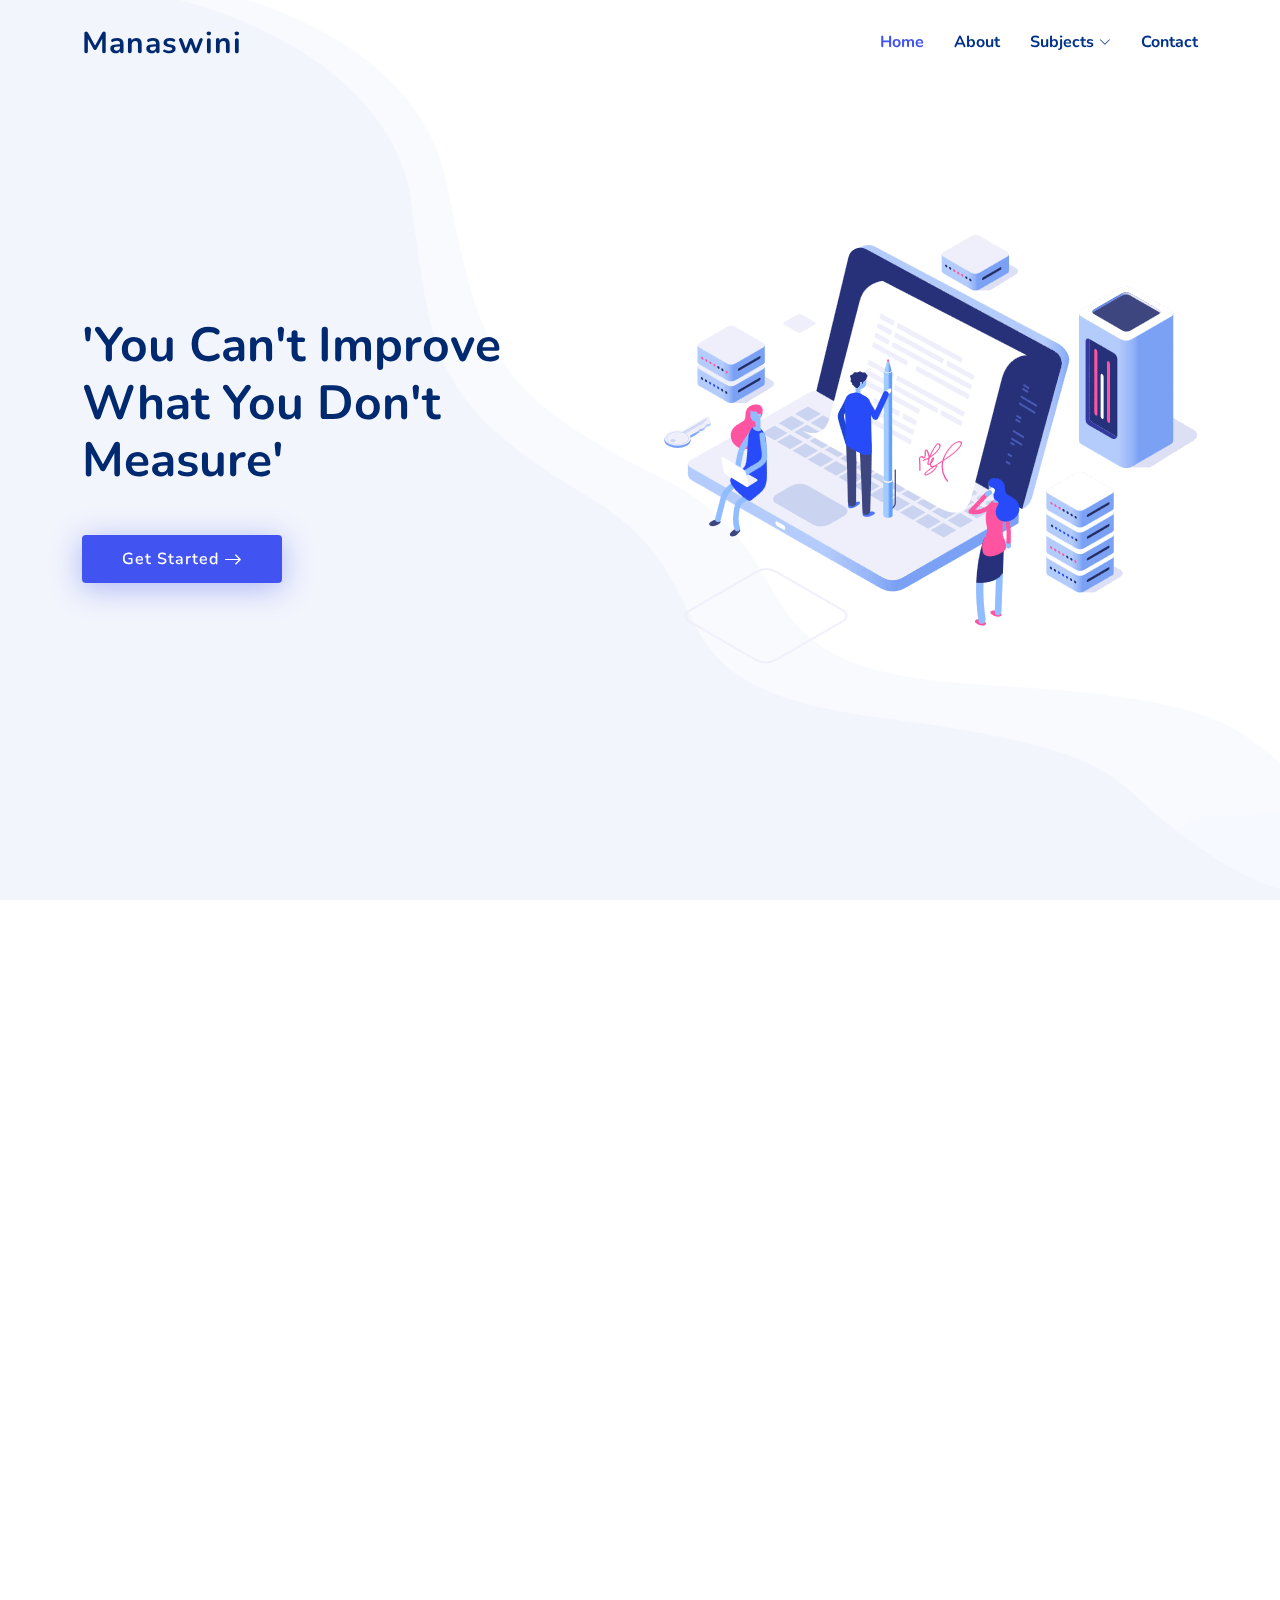
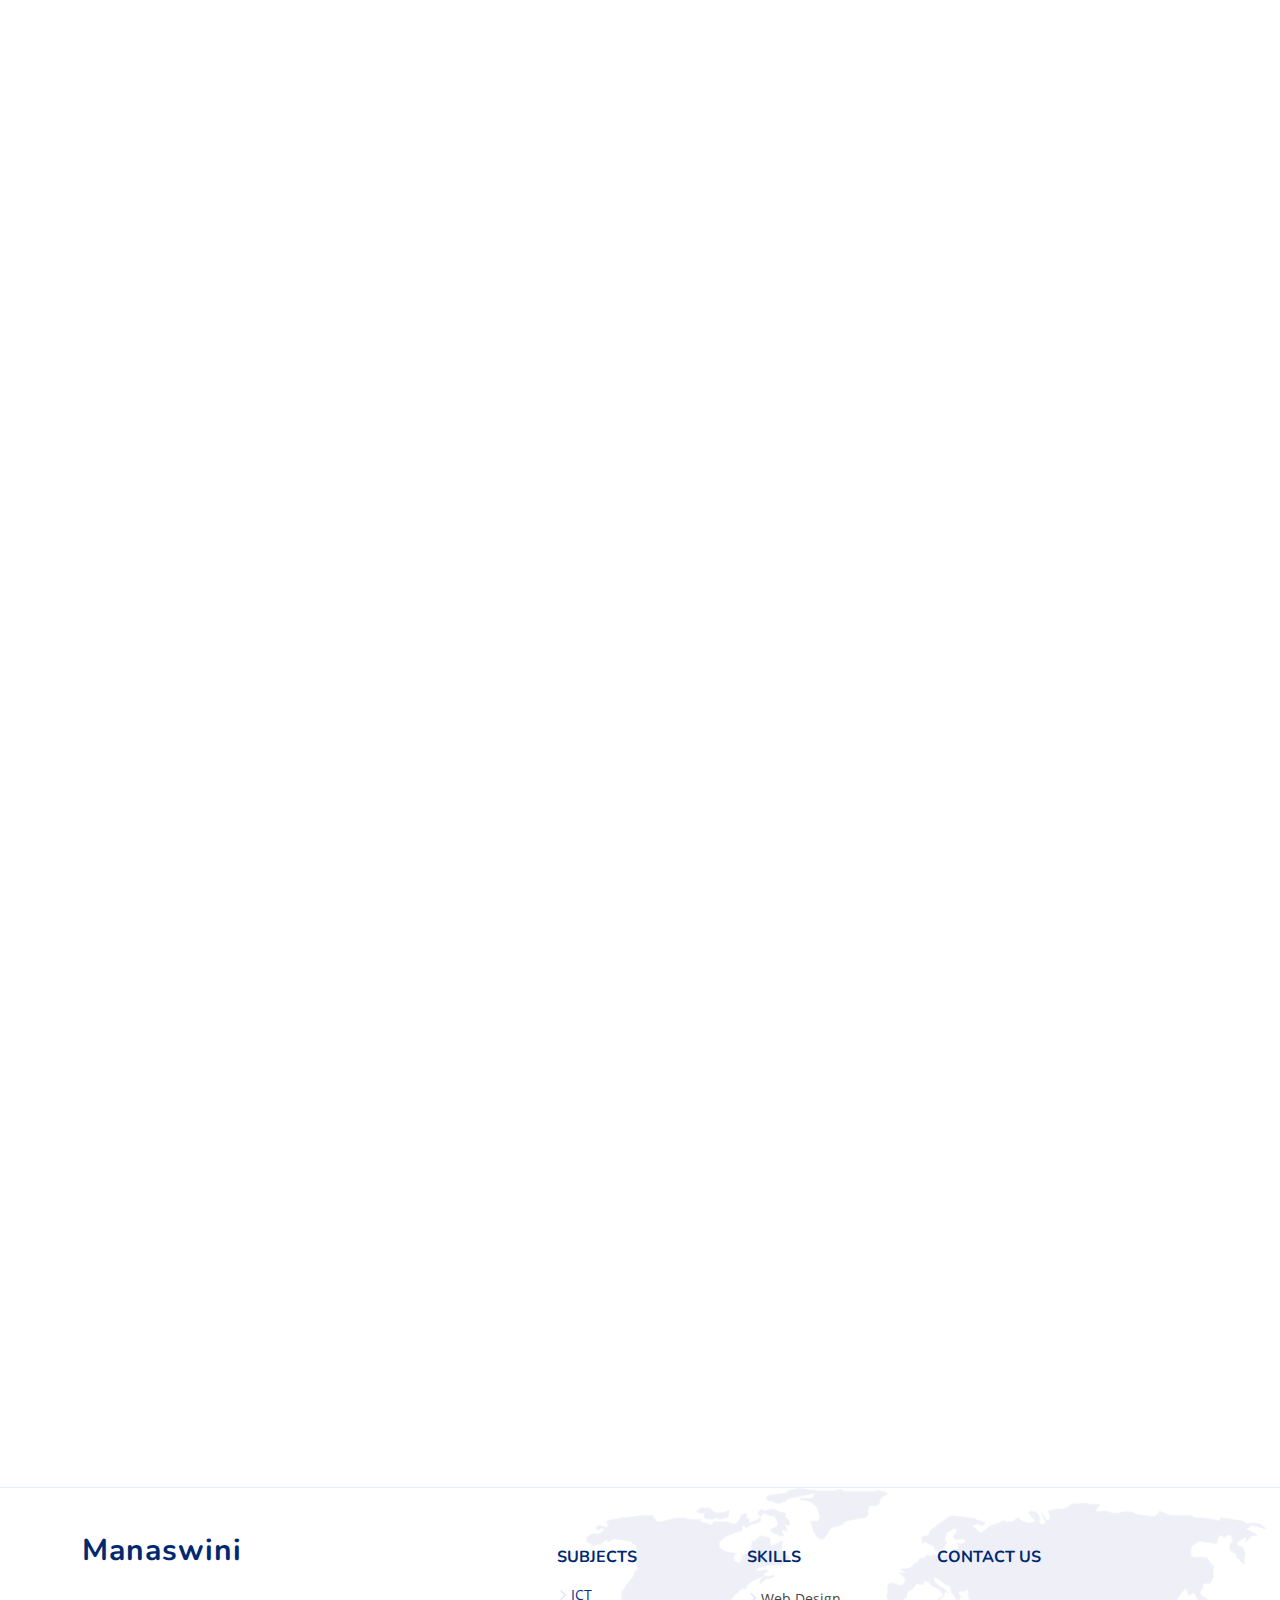
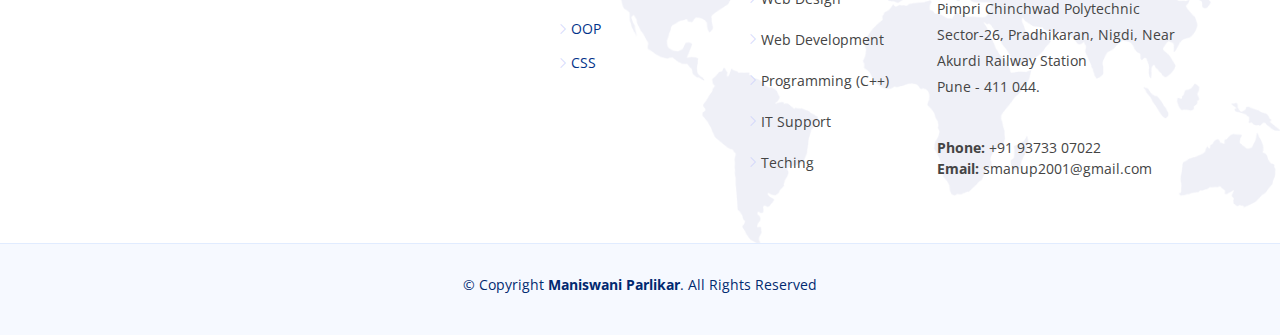
==== commit d0a4265b: "add favicons" ====
--- a/index.html
+++ b/index.html
@@ -11,7 +11,7 @@
   <meta content="" name="keywords">
 
   <!-- Favicons -->
-  <link href="assets/img/favicon.png" rel="icon">
+  <link href="assets/img/favicon.ico" rel="icon">
   <link href="assets/img/apple-touch-icon.png" rel="apple-touch-icon">
 
   <!-- Google Fonts -->
@@ -222,8 +222,8 @@
       <div class="container" data-aos="fade-up">
 
         <header class="section-header">
-          <h2>Contact</h2>
-          <p>Contact Us</p>
+          
+          <p>Contact</p>
         </header>
 
         <div class="row gy-4">
@@ -243,14 +243,14 @@
               <div class="col-md-6">
                 <div class="info-box">
                   <i class="bi bi-telephone"></i>
-                  <h3>Call Us</h3>
+                  <h3>Call</h3>
                   <p>+91 93733 07022</p>
                 </div>
               </div>
               <div class="col-md-6">
                 <div class="info-box">
                   <i class="bi bi-envelope"></i>
-                  <h3>Email Us</h3>
+                  <h3>Email</h3>
                   <p>smanup2001@gmail.com</p>
                 </div>
               </div>
@@ -266,35 +266,8 @@
           </div>
 
           <div class="col-lg-6">
-            <form action="forms/contact.php" method="post" class="php-email-form">
-              <div class="row gy-4">
-
-                <div class="col-md-6">
-                  <input type="text" name="name" class="form-control" placeholder="Your Name" required>
-                </div>
-
-                <div class="col-md-6 ">
-                  <input type="email" class="form-control" name="email" placeholder="Your Email" required>
-                </div>
-
-                <div class="col-md-12">
-                  <input type="text" class="form-control" name="subject" placeholder="Subject" required>
-                </div>
-
-                <div class="col-md-12">
-                  <textarea class="form-control" name="message" rows="6" placeholder="Message" required></textarea>
-                </div>
-
-                <div class="col-md-12 text-center">
-                  <div class="loading">Loading</div>
-                  <div class="error-message"></div>
-                  <div class="sent-message">Your message has been sent. Thank you!</div>
-
-                  <button type="submit">Send Message</button>
-                </div>
-
-              </div>
-            </form>
+            
+            <img src="assets/img/contact.jpg" height="90%" width="90%">
 
           </div>
 
